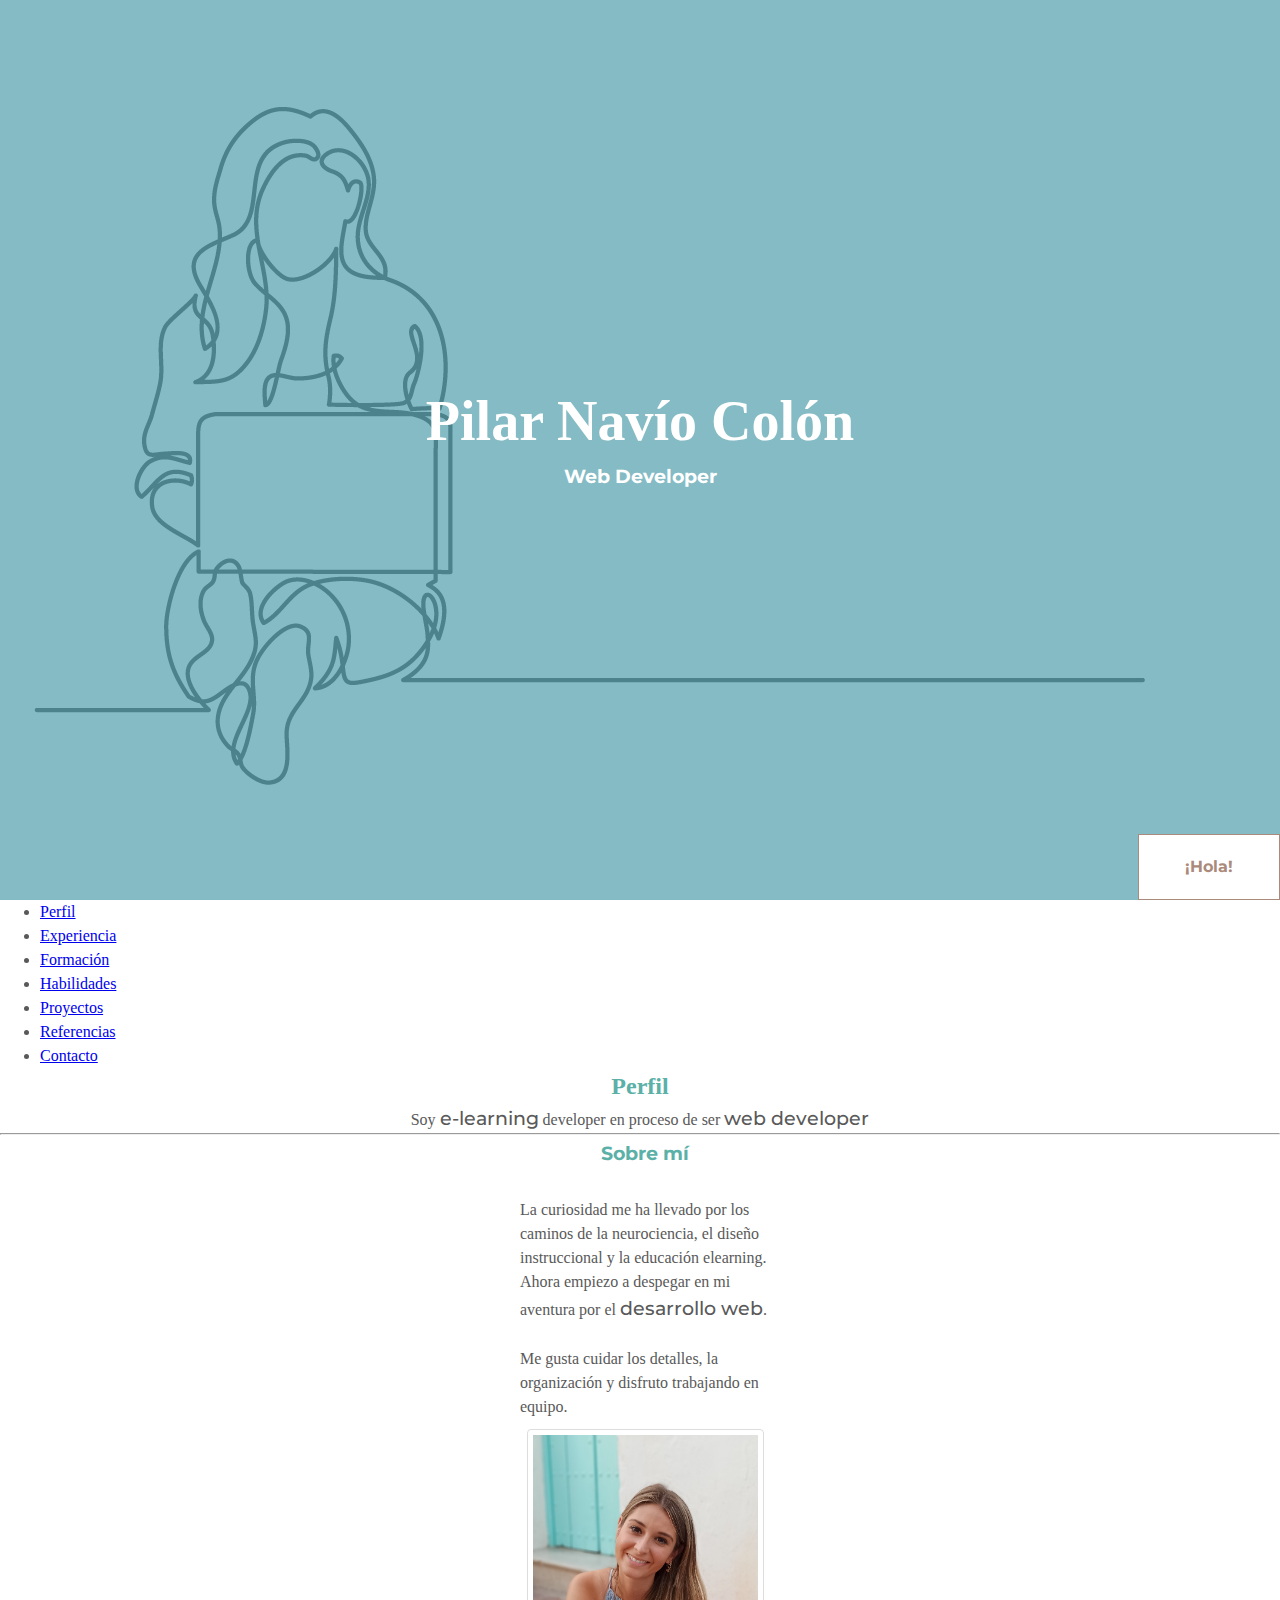
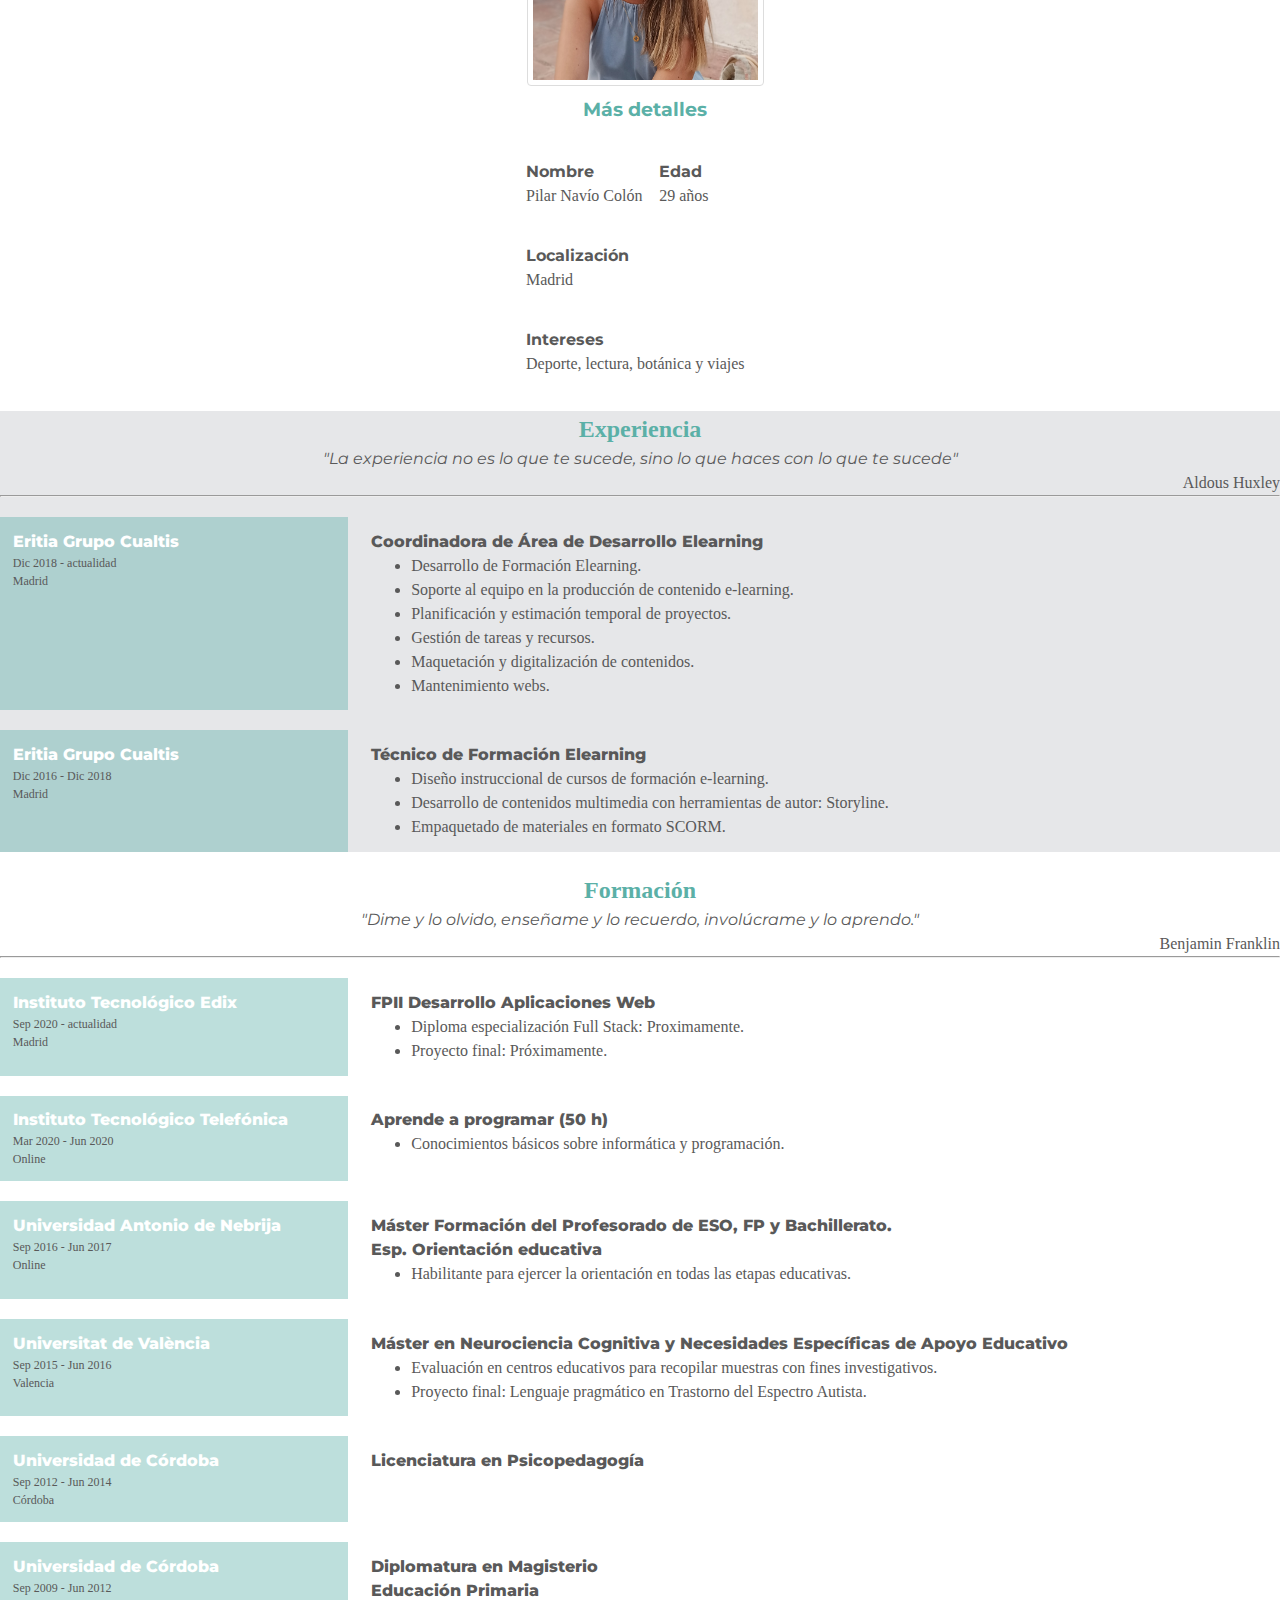
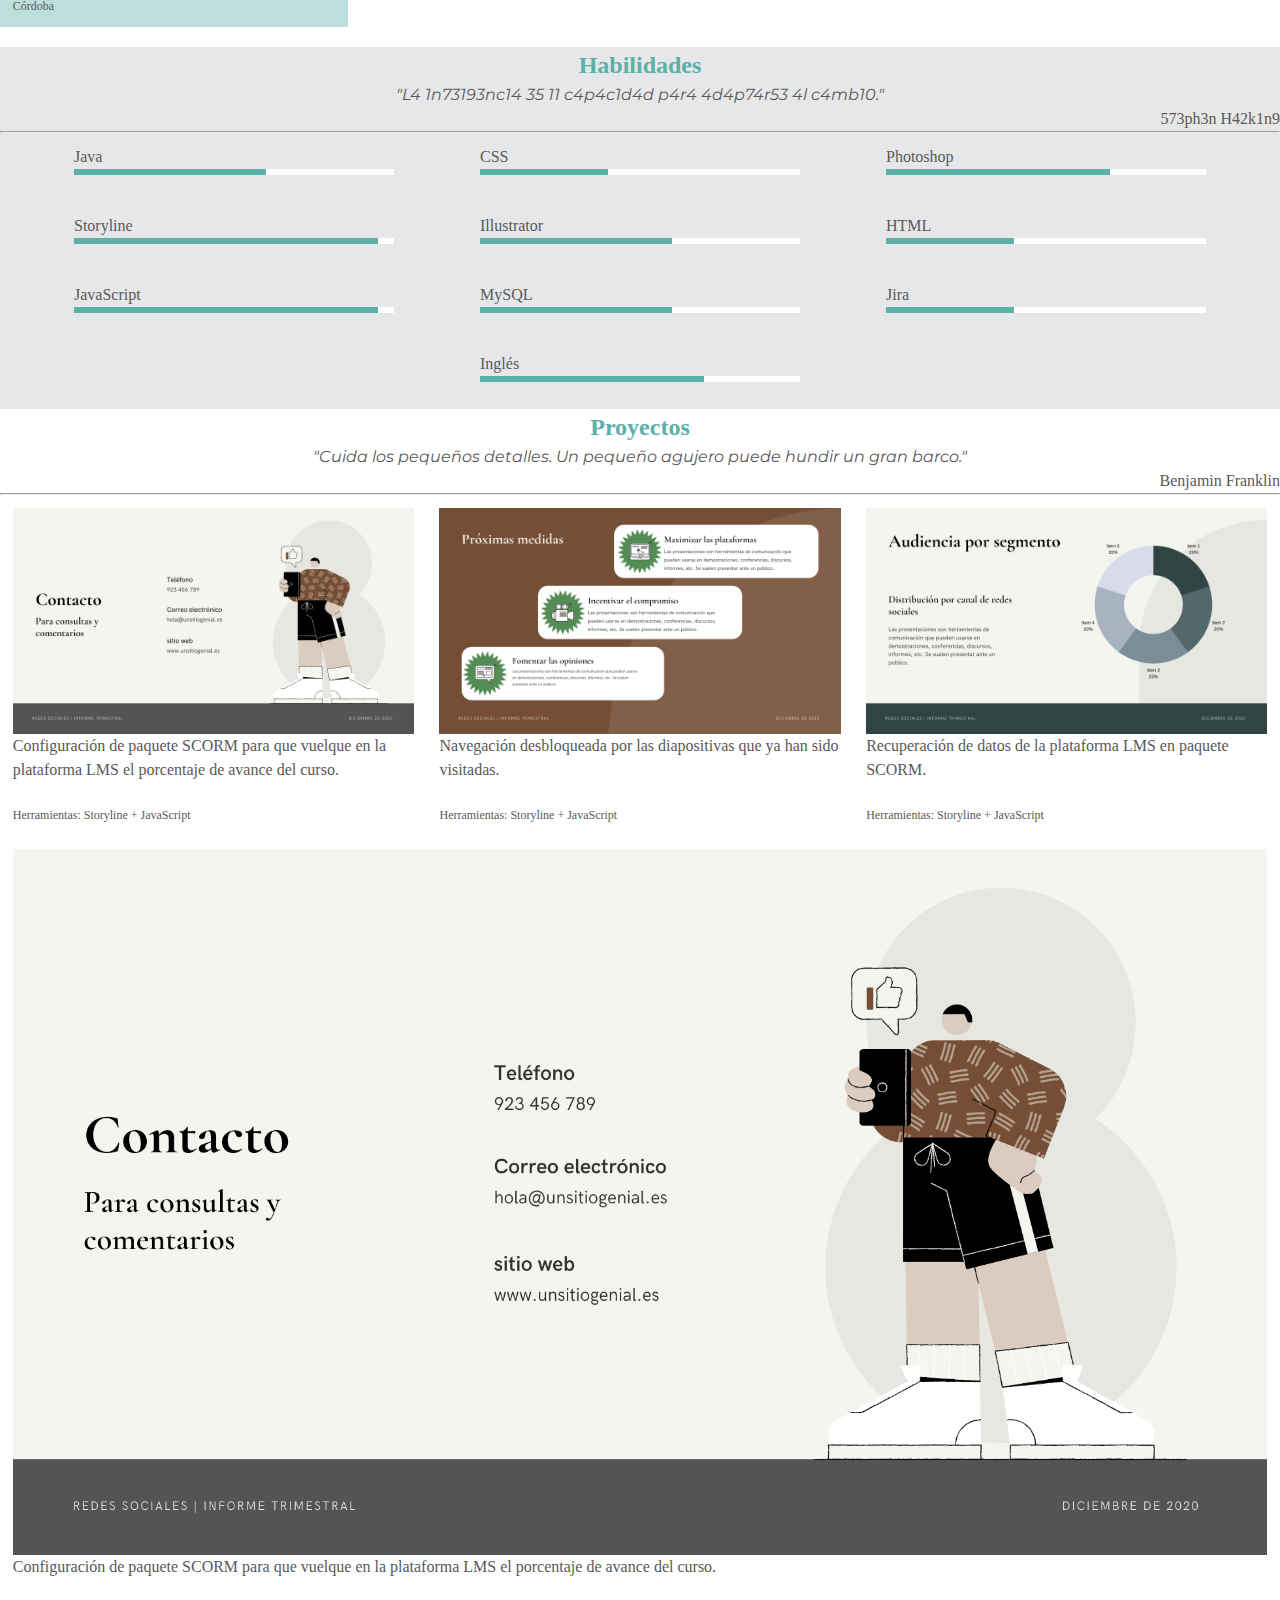
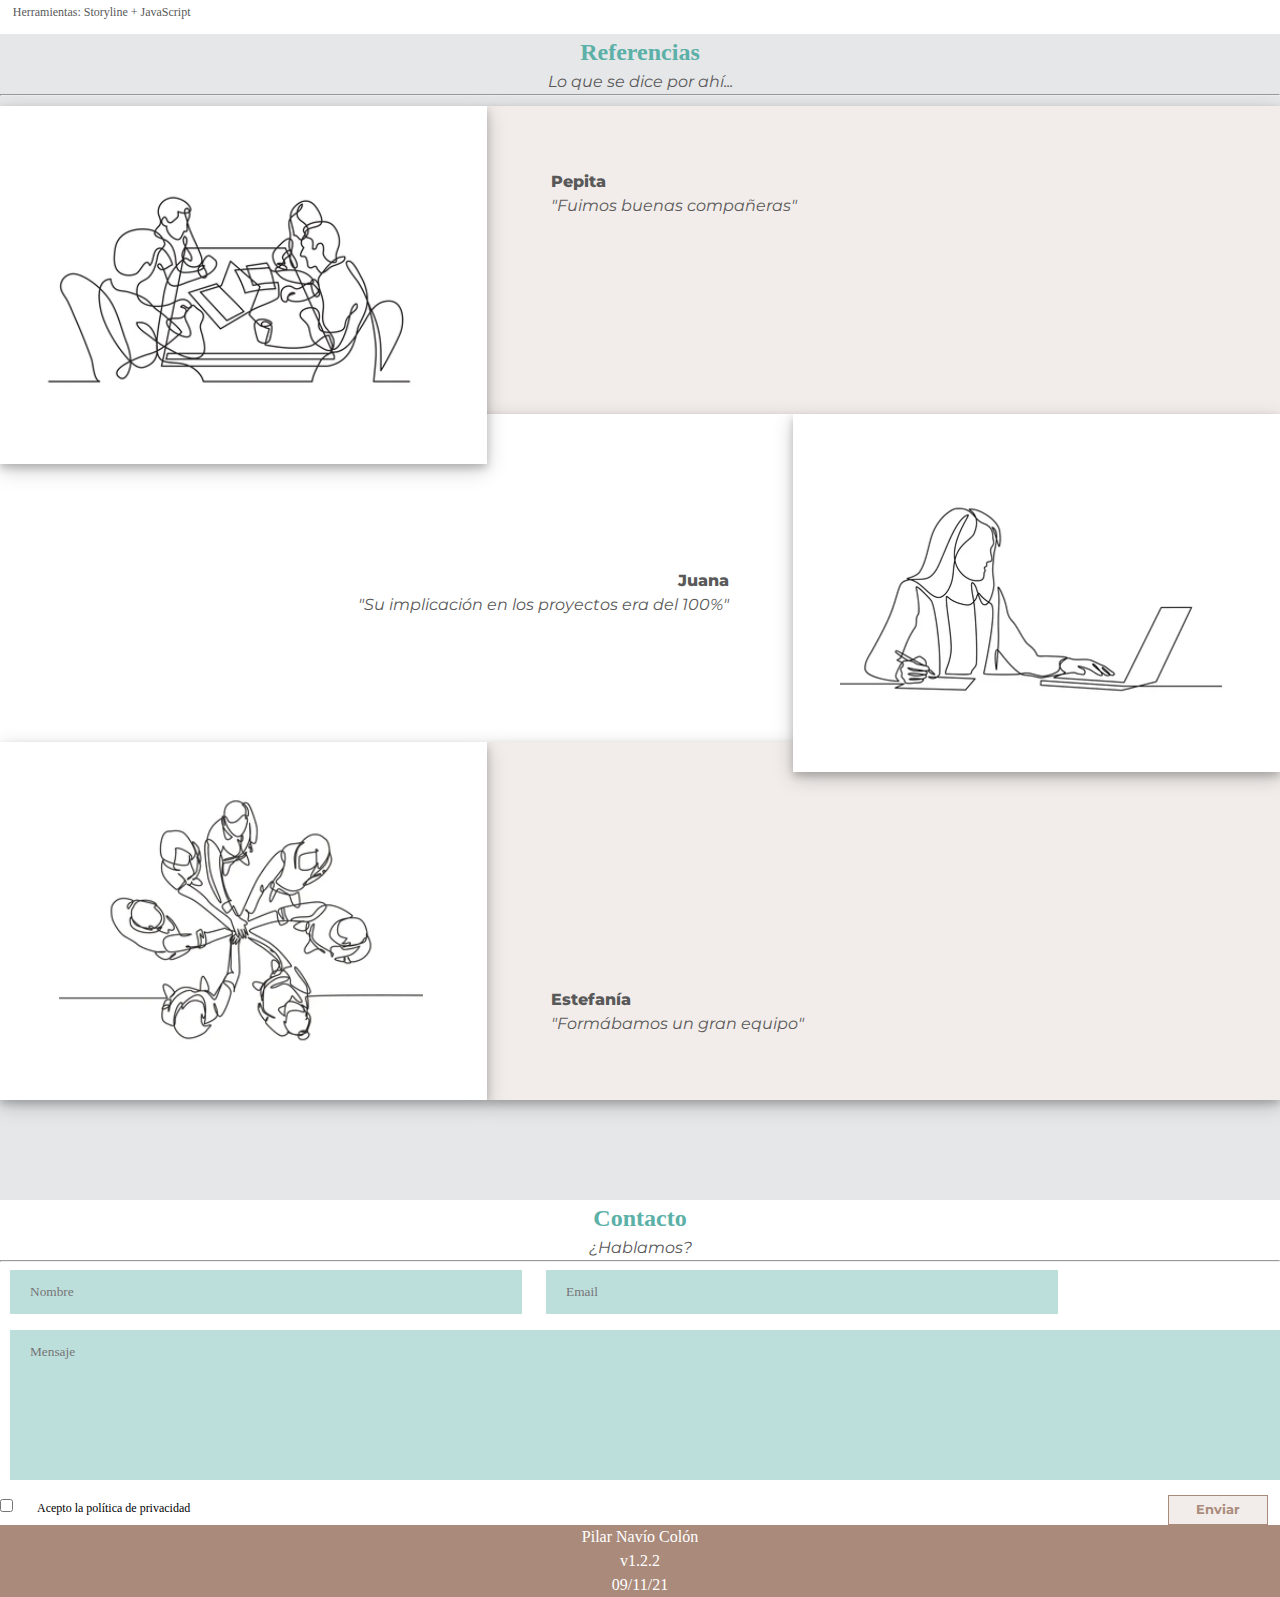
==== index.html @ fe1e3dfb "first commit" ====
<!DOCTYPE html>
<html lang=en class="index">
    <head>
        <meta charset="UTF-8">
        <title>Pilar Navío Colón</title>
        <meta name="viewport" content="width=device-width">
        <link rel="stylesheet" href="css/style-v3.css">
        <link rel="stylesheet" href="https://use.fontawesome.com/releases/v5.8.1/css/all.css"> <!--añadir libreria de iconos-->
        <link rel="icon" type="image/jpg" href="images/header_01.jpg" />
    </head>

    <body class="grid">
        <header class="item-header" id="header-bg" style="background-image: url(images/chica-it.png)";>
            <div id="header-contenedor">
                <div class="header-caja">
                    <h1>Pilar Navío Colón</h1>
                    <h3 class="blanco">Web Developer</h3>
                </div>
                <a class="boton-ini" href=#perfil>¡Hola!</a>
            </div>
        </header>
         


        <nav class="item-barra">
            <ul class="vacio">
                <li><a href=#perfil>Perfil</a></li>
                <li><a href=#experiencia>Experiencia</a></li>
                <li><a href=#formacion>Formación</a></li>
                <li><a href=#habilidades>Habilidades</a></li>
                <li><a href=#proyectos>Proyectos</a></li>
                <li><a href=#referencias>Referencias</a></li>
                <li><a href=#contacto>Contacto</a></li>
            </ul>
        </nav>
        

        <main class= " item-main">
            <section class="item-perfil bg-blanco" id="perfil">
                
                    <div>
                        <h2>Perfil</h2>
                        <p>Soy <big>e-learning</big> developer en proceso de ser <big>web developer</big></p>
                    </div>
                    <hr> <!--línea separadora-->
                    <div id="presentacion">
                        <div class="columna3" id="aboutme">
                            <h3>Sobre mí</h3>
                            <p>La curiosidad me ha llevado por los caminos de la neurociencia, el diseño instruccional y la educación elearning. Ahora empiezo a despegar en mi aventura por el <big>desarrollo web</big>.<br><br>
                            Me gusta cuidar los detalles, la organización y disfruto trabajando en equipo.</p>
                        </div>

                        <div class="columna3" >
                            <img id="mi-foto" src="images/thisisme.jpg" alt="mi foto">
                        </div>

                        <div class=" columna3">
                            <h3>Más detalles</h3>
                            <div id="detalles">
                                <div>
                                    <p>
                                    <strong>Nombre</strong><br>
                                    Pilar Navío Colón<br><br>
                                    </p>
                                </div>

                                <div>
                                    <p>
                                    <strong>Edad</strong><br>
                                    29 años<br><br>
                                    </p>
                                </div>

                                <div>
                                    <p>
                                    <strong>Localización</strong><br>
                                    Madrid<br><br>
                                    </p>
                                </div>
                            
                                <div>
                                    <p id="intereses">
                                    <strong>Intereses</strong><br>
                                    Deporte, lectura, botánica y viajes<br><br>
                                    </p>
                                </div>
                            </div>
                            
                        </div>
                    </div>
               
            </section>

            <section class=" item-experiencia bg-gris" id="experiencia">
                    <div class="fila">
                        <h2>Experiencia</h2>
                        <p class="cursiva">"La experiencia no es lo que te sucede, sino lo que haces con lo que te sucede"</p>
                        <p class="derecha">Aldous Huxley</p>
                    </div>
                    <hr> <!--línea separadora-->
                    <div class="fila30-70">
                        <div class="col30">
                            <h4>Eritia Grupo Cualtis</h4>
                            <p class="small">Dic 2018 - actualidad</p>
                            <p class="small">Madrid</p>
                        </div>
                        <div class="col70">
                            <h4>Coordinadora de Área de Desarrollo Elearning</h4>
                            <ul>
                                <li>Desarrollo de Formación Elearning.</li>
                                <li>Soporte al equipo en la producción de contenido e-learning.</li>
                                <li>Planificación y estimación temporal de proyectos.</li>
                                <li>Gestión de tareas y recursos.</li>
                                <li>Maquetación y digitalización de contenidos.</li>
                                <li>Mantenimiento webs.</li>
                            </ul>
                        </div>
                    </div>

                    <div class="fila30-70">
                        <div class="col30">
                            <h4>Eritia Grupo Cualtis</h4>
                            <p class="small">Dic 2016 - Dic 2018</p>
                            <p class="small">Madrid</p>
                        </div>
                        <div class="col70">
                            <h4>Técnico de Formación Elearning</h4>
                            <ul>
                                <li>Diseño instruccional de cursos de formación e-learning.</li>
                                <li>Desarrollo de contenidos multimedia con herramientas de autor: Storyline.</li>
                                <li>Empaquetado de materiales en formato SCORM.</li>
                            </ul>
                        </div>
                    </div>
                
                
            </section>

            <section class="item-formacion bg-blanco">
                    <div class="fila">
                        <h2>Formación</h2>
                        <p class="cursiva">"Dime y lo olvido, enseñame y lo recuerdo, involúcrame y lo aprendo."</p>
                        <p class="derecha">Benjamin Franklin</p>
                    </div>
                    <hr> <!--línea separadora-->
                    <div class="fila30-70">
                        <div class="col30">
                            <h4>Instituto Tecnológico Edix</h4>
                            <p class="small">Sep 2020 - actualidad</p>
                            <p class="small">Madrid</p>
                        </div>
                        <div class="col70">
                            <h4>FPII Desarrollo Aplicaciones Web</h4>
                            <ul>
                                <li>Diploma especialización Full Stack: Proximamente.</li>
                                <li>Proyecto final: Próximamente.</li>
                            </ul>
                        </div>
                    </div>

                    <div class="fila30-70">
                        <div class="col30">
                            <h4>Instituto Tecnológico Telefónica</h4>
                            <p class="small">Mar 2020 - Jun 2020</p>
                            <p class="small">Online</p>
                        </div>
                        <div class="col70">
                            <h4>Aprende a programar (50 h)</h4>
                            <ul>
                                <li>Conocimientos básicos sobre informática y programación.</li>
                            </ul>
                        </div>
                    </div>

                    <div class="fila30-70">
                        <div class="col30">
                            <h4>Universidad Antonio de Nebrija</h4>
                            <p class="small">Sep 2016 - Jun 2017</p>
                            <p class="small">Online</p>
                        </div>
                        <div class="col70">
                            <h4>Máster Formación del Profesorado de ESO, FP y Bachillerato. <br>
                                Esp. Orientación educativa</h4>
                            <ul>
                                <li>Habilitante para ejercer la orientación en todas las etapas educativas.
                                </li>
                            </ul>
                        </div>
                    </div>

                    <div class="fila30-70">
                        <div class="col30">
                            <h4>Universitat de València</h4>
                            <p class="small">Sep 2015 - Jun 2016</p>
                            <p class="small">Valencia</p>
                        </div>
                        <div class="col70">
                            <h4>Máster en Neurociencia Cognitiva y Necesidades Específicas de Apoyo Educativo</h4>
                            <ul>
                                <li>Evaluación en centros educativos para recopilar muestras con fines investigativos.</li>
                                <li>Proyecto final: Lenguaje pragmático en Trastorno del Espectro Autista.</li>
                            </ul>
                        </div>
                    </div>

                    <div class="fila30-70">
                        <div class="col30">
                            <h4>Universidad de Córdoba</h4>
                            <p class="small">Sep 2012 - Jun 2014</p>
                            <p class="small">Córdoba</p>
                        </div>
                        <div class="col70">
                            <h4>Licenciatura en Psicopedagogía</h4>
                        </div>
                    </div>

                    <div class="fila30-70">
                        <div class="col30">
                            <h4>Universidad de Córdoba</h4>
                            <p class="small">Sep 2009 - Jun 2012</p>
                            <p class="small">Córdoba</p>
                        </div>
                        <div class="col70">
                            <h4>Diplomatura en Magisterio <br> Educación Primaria</h4>
                        </div>
                    </div>
                

            </section>

            <section class="item-habilidades bg-gris" id="habilidades">
                    <div class="fila">
                        <h2>Habilidades</h2>
                        <p class="cursiva">"L4 1n73193nc14 35 11 c4p4c1d4d p4r4 4d4p74r53 4l c4mb10."</p>
                        <p class="derecha">573ph3n H42k1n9</p>
                    </div>
                    <hr> <!--línea separadora-->
                    <ul class="columna-habilidades"> 
                        <li>
                            <span class="texto">Storyline</span>
                            <span class="porcentaje-total">
                                <div class="porcentaje" style="width: 95%;"></div>
                            </span>
                        </li>
                        <li id="Photoshop">
                            <span class="texto">Photoshop</span>
                            <span class="porcentaje-total">
                                <div class="porcentaje" style="width: 70%;"></div>
                            </span>
                        </li>
                        <li>
                            <span class="texto">Illustrator</span>
                            <span class="porcentaje-total">
                                <div class="porcentaje" style="width: 60%;"></div>
                            </span>
                        </li>
                        <li id="CSS">
                            <span class="texto">CSS</span>
                            <span class="porcentaje-total">
                                <div class="porcentaje" style="width: 40%;"></div>
                            </span>
                        </li>
                        <li>
                            <span class="texto">HTML</span>
                            <span class="porcentaje-total">
                                <div class="porcentaje" style="width: 40%;"></div>
                            </span>
                        </li>
                    
                        <li id="JS">
                            <span class="texto">JavaScript</span>
                            <span class="porcentaje-total">
                                <div class="porcentaje" style="width: 95%;"></div>
                            </span>
                        </li>
                        <li id="MySQL">
                            <span class="texto">MySQL</span>
                            <span class="porcentaje-total">
                                <div class="porcentaje" style="width: 60%;"></div>
                            </span>
                        </li>
                        <li id="Java">
                            <span class="texto">Java</span>
                            <span class="porcentaje-total">
                                <div class="porcentaje" style="width: 60%;"></div>
                            </span>
                        </li>
                        <li>
                            <span class="texto">Jira</span>
                            <span class="porcentaje-total">
                                <div class="porcentaje" style="width: 40%;"></div>
                            </span>
                        </li>
                        <li>
                            <span class="texto">Inglés</span>
                            <span class="porcentaje-total">
                                <div class="porcentaje" style="width: 70%;"></div>
                            </span>
                        </li>
            </section>

            <section class="item-proyectos bg-blanco row" id="proyectos">
            
                    <div class="fila">
                        <h2>Proyectos</h2>
                        <p class="cursiva">"Cuida los pequeños detalles. Un pequeño agujero puede hundir un gran barco."</p>
                        <p class="derecha">Benjamin Franklin</p>
                    </div>
                    <hr> <!--línea separadora-->
                
                    
                    <div id="contenedor-proyectos">


                    <div class="project" id="proy1">
                        <div class="project-img"><img src="images/proyecto1.png" alt="Proyecto 2"></div>
                        <div class="project-info">
                            <p>Configuración de paquete SCORM para que vuelque en la plataforma LMS el porcentaje de avance del curso. </p>
                            <br>
                            <p class="small">Herramientas: Storyline + JavaScript</p>
                        </div>
                    </div>

                    <div class="project" id="proy2">
                        <div class="project-img"><img src="images/proyecto2.png" alt="Proyecto 2"></div>
                        <div class="project-info">
                            <p>Navegación desbloqueada por las diapositivas que ya han sido visitadas. </p>
                            <br>
                            <p class="small">Herramientas: Storyline + JavaScript</p>
                        </div>
                    </div>

                    <div class="project" id="proy3">
                        <div class="project-img"><img src="images/proyecto3.png" alt="Proyecto 2"></div>
                        <div class="project-info">
                            <p>Recuperación de datos de la plataforma LMS en paquete SCORM. </p>
                            <br>
                            <p class="small">Herramientas: Storyline + JavaScript</p>
                        </div>
                    </div>

                    <div class="project" id="proy4">
                        <div class="project-img"><img src="images/proyecto1.png" alt="Proyecto 2"></div>
                        <div class="project-info">
                            <p>Configuración de paquete SCORM para que vuelque en la plataforma LMS el porcentaje de avance del curso. </p>
                            <br>
                            <p class="small">Herramientas: Storyline + JavaScript</p>
                        </div>
                    </div>
                    
                    </div>


                

            </section>

            <section class="item-referencias bg-gris" id="referencias">
                <div class="contenedor">
                    <div class="fila">
                        <h2>Referencias</h2>
                        <p class="cursiva">Lo que se dice por ahí...</p>
                    </div>
                    <hr> <!--línea separadora-->
                </div>
                <section>
                    <div class="contenedor">
                        <div id="tarjetas">
                            
                            <div class="tarjeta-ref"  id="ref1">
                                <img src="images/ref2.png">
                                <div class="txt-ref">
                                    <h4>Pepita</h4>
                                    <p class="cursiva">"Fuimos buenas compañeras"</p>
                                </div>
                            </div>
                            <div class="tarjeta-ref"  id="ref2">
                                <img src="images/ref1.png">
                                <div class="txt-ref">
                                    <h4>Juana</h4>
                                    <p class="cursiva">"Su implicación en los proyectos era del 100%"</p>
                                </div>
                            </div>
                            <div class="tarjeta-ref"  id="ref3">
                                <img src="images/ref3.png">
                                <div class="txt-ref">
                                    <h4>Estefanía</h4>
                                    <p class="cursiva">"Formábamos un gran equipo"</p>
                                </div>
                            </div>
                        </div>
                        

                    </div>
 
                </section>
            </section>

            <section class="item-contacto bg-blanco" id="contacto">
                <div class="contenedor">
                    <div class="fila">
                        <h2>Contacto</h2>
                        <p class="cursiva">¿Hablamos?</p>

                    </div>
                    <hr> <!--línea separadora-->
                </div>
                <section>
                        
                        <form>
                            <input type="text" id="nombre" name="nombre" placeholder="Nombre"></input>
                            <input type="email" id="email" name="email" placeholder="Email"></input>
                            <textarea id="mensaje" name="mensaje" placeholder="Mensaje" rows="4" cols="50"></textarea>
                            <div id="flex-space-bt">
                                <div id="cont-privacidad">
                                    <input type="checkbox" id="cb-privacidad" name="cb-privacidad" value="Si"></input>
                                    <label class="small" for="pprivacidad">Acepto la política de privacidad</label><br>
                                </div>

                                <input type="submit" value="Enviar">
                            </div>
                        </form>



                </section>
            </section>

            

            
        </main>

        <footer class="item-footer">
            <p>Pilar Navío Colón</p>
            <p>v1.2.2</p>
            <p>09/11/21</p>
        </footer>

        
    </body>
---- css/style-v3.css ----
/*******************Estilos en HTML*******************/
@import url('https://fonts.googleapis.com/css2?family=Montserrat:ital,wght@0,100;0,200;0,300;0,400;0,500;0,600;0,700;0,800;0,900;1,100;1,200;1,300;1,400;1,500;1,600;1,700;1,800;1,900&display=swap');


@font-face {
    font-family: "Montserrat";
    src: url();
}

@font-face {
    font-family: "milove";
    src: url('fuentes/milove.otf');
    }

@font-face {
    font-family: "FontAwesome";
    src: url('fontawesome-webfont.woff');
}

    
*{
    line-height: 1.5;
    margin:0cm;
}

h1{
    font-family: milove;
    color:#ffffff;
    font-size:350%;
    text-align: center;
}

h2{
    font-family: Cambria;
    color:#5BB0A7;
    size: 48px;
    text-align: center;
}


h3{
    font-family: Montserrat;
    color:#5BB0A7;
    font-size:20 px;
    text-align: center;
    margin-bottom: 30px;
}

.blanco, div.col30 h4{
    color:#ffffff;
}


h4{
    font-family: Montserrat;
    font-weight: 800;
    color:#595959;
    font-size:18 px;
}

p, li, td, .texto {
    font-family: Montserrat;
    color:#595959;
}

h2 + p{
    font-family: Montserrat;
    color:#595959;
    text-align: center;
}

big{
    font-weight: 500;
}


/************************* GRID *************************/
.container{
    background-color:lightgreen;
    display: grid;
    margin:auto;
    grid-template-columns: 1fr auto 2fr;
    grid-template-rows: auto 75px;
    gap: 10px 10px;
}

.item{
    border: 1px solid black;

}

.item-header{
    grid-area: header;
}

.item-barra{
    grid-area: sidebar;
}

.item-main{
    grid-area: main;
    grid-row-start: top-medium-line;
}

.item-perfil{
    grid-area: perfil;
}

.item-experiencia{
    grid-area: experiencia;
}

.item-formacion{
    grid-area: formacion;
}

.item-habilidades{
    grid-area: habilidades;
}

.item-proyectos{
    grid-area: proyectos;
}

.item-referencias{
    grid-area: referencias;
}

.item-contacto{
    grid-area: contacto;
}

.item-footer{
    grid-area: footer;
    grid-row-end: bottom-line;
}





#mi-foto {
    border: 1px solid #ddd;
    border-radius: 4px;
    padding: 5px;
    width: 90%;
    display:block;
    margin: auto;
}



/*******************Estilo de Nav*******************/  

/*Formato de la barra de navegación */
/*nav.barra {
    border: 1px;
    background-color: #F2EDEA;
    position:sticky;
    top: 10%;
    left: 100%; /*Ubicación barra*/
    z-index: 60; 
    float:left;  
    
}*/


/*elimina el formato en las listas no ordenadas*/
.vacio {
    padding: 0;
    margin:0;
    list-style: none;
    width: 100%;
}


/*Formato de los links (botones) de la barra de navegación por defecto*/
nav.barra a, a.boton-ini {
    font-family: Montserrat;
    font-weight: bold;
    display: block;
    color: #AA8A7B;
    border: 1px solid #AA8A7B;
    text-decoration: none;
    text-align: center;
    padding: 20px 20px;
    width: 100px;
    background-color: #F2EDEA;
}


/*Cambia el formato de los botones de la barra de navegación
cuando se pasa el cursor sobre ellos*/
nav.barra a:hover {
    cursor: pointer;
    background-color: #5BB0A7;
    color: #ffffff;
}


.nav-sel {   /*En la v1.0 no tiene funcionalidad*/
    background-color: #5BB0A7;
    color: #ffffff;
}




/*******************Fondos*******************/

.bg-blanco{
    background-color: #ffffff;
}

.bg-gris{
    background-color: #E6E7E9;
}




/*En la v3 con grid suprimimos las clases de contenedor y filas
e incluimos la clase grid definiendo la cuadrícula 

.contenedor{
    width: 60%;
    min-width: 360px;
    margin: auto;
}


.fila{
    padding-top: 3%;
    padding-bottom: 3%;
}
*/



/*3 columnas 30-30-30 de presentación*/
div.columna3{

   width: 250px;
   padding: 2%;
}



/* FILA 30%-70%  de experiencia y profesion */
.fila30-70{
    display:flex;
    flex-direction: row;
    flex-wrap: wrap;
    justify-content: flex-start;
    /*    border: blue solid 1px;    BORRAR*/ 
    width:100%;
    flex-grow: 50;
    margin:20px 0;
}


 /*2 columnas 30-70*/
 div.col30{
    background-color: rgb(91,176,167, 0.4);
    width: 20%;
    min-width:140px;
    display:flex;
    padding: 1%;
    vertical-align: top;
    flex-wrap: wrap;
    justify-content: flex-start;
    align-content: flex-start;
    flex-grow:2;
    margin-right: 10px;  
    /*    border: pink solid 1px;     BORRAR */
 }

 div.col30 p{
     display:block;
     width: 100%; 
    /*   border: green solid 1px;     BORRAR */
    }


 div.col70{
    width: 70%;
    display:inline-block;
    padding: 1%;
    vertical-align: top;
 }

div.columna{
    width: 25%;
    display:inline-block;
    padding: 2%;
    margin-top: 80px;
}



/*******************Estilos de Header*******************/
#header-contenedor{
    display:flex;
    justify-content: space-around; /*conseguimos centrar el txt*/
    position: relative;
    background: rgba(91, 164, 176,0.75); /*no hace transparente el header-caja*/
    min-height: 100vh; /*ocupa toda la pantalla */
}

#header-bg{
    background-repeat: no-repeat;
}

.header-caja{
    align-self: center;
    position: absolute;
    /*top:35%;
    left: 35%;*/
}

/*Boton "Hola"*/
a.boton-ini{
    position: absolute;
    bottom:0;
    right: 0; 
    background-color: #ffffff;
    width: 100px;
   
}

a.boton-ini:hover {
    cursor: pointer;
    background-color: #AA8A7B;
    color: #ffffff;
    border: #ffffff 1px solid;
}


/*******************Estilos de Perfil*******************/
/*Grid en el contenedor de presentación*/
#presentacion{
    display: grid;
    flex-direction: row;
    flex-wrap: wrap;
    justify-content: space-around;
    align-content: center;
    align-items: center;
/*    background-color: aqua; BORRAR*/
}

/*Como se encogen y se expanden
los contenedores que son hijos directos de #contenedor*/
#presentacion div{
    flex-shrink: 2;
    flex-grow: 50;
}

/* La foto se debe encoger */
#mi-foto{
    min-width: 200px;
    flex-shrink: 2;
}

/*Debe ampliarse*/
#aboutme{
    flex-grow: 50;
}

/*Flex en contenedor de los detalles*/
#perfil #detalles{
    display: flex;
    flex-wrap:wrap;
    justify-content:space-evenly;

}

/*Atributos de los div que están dentro del contenedor de detalles:
Nombre, edad, etc*/
#perfil #detalles div{
    flex-wrap: nowrap;
    display:inline-flex;
    flex-direction: row;
    justify-content:flex-start;
    margin: 6px;
/*    border: solid 1px red;    BORRAR*/
}

#perfil #detalles p{
    min-width: 100px;
    }

/*Este contenedor va a expandirse*/
#perfil #detalles #intereses{
    flex-grow: 2;
}


/*******************Estilos de Habilidades*******************/
 /*Contenedor Habilidades */
 ul.columna-habilidades{
    display:flex; /*Primero creamos el contenedor flex*/
    /*Definimos la direccion e indicamos si permitimos
    que los elementos cambien de línea*/
    flex-flow: row wrap; 
    /*¿Cómo se distribuyen los elementos en el espacio disponible?*/
    justify-content: space-evenly;
    padding:0;
    margin:0;
    list-style:none;
    /*border: 1px solid pink; /*borrar*/
}


/*Elementos de Habilidades*/

.columna-habilidades li{
    min-width: 200px;
    width: 25%;
    display:inline-block;
    margin: 12px;
    order:5; 
    /*border:1px solid blue; /*BORRAR*/
}

/*A las habilidades más relevante les cambio el orden*/
#Java{  
    order:1;
}

#CSS{  
    order:2;
}

#Photoshop{  
    order:3;
}

/*barrita de base que representa el 100% de la habilidad*/
.porcentaje-total{
    position: relative;
    width: 100%;
    height: 6px;
    background: #ffffff;
    display: block;
    margin-bottom:15px;
}

/*barrita que representa el % adquirido de la habilidad*/
.porcentaje{
    position: absolute;
    top: 0;
    left: 0;
    background: #5BB0A7;
    height: 100%;
    margin-bottom:15px;
}

span {
    display:inline-block;
}

/*******************Estilos de Proyectos*******************/
/*Flex para el contenedor de proyectos*/
#contenedor-proyectos{
    margin-left: auto;
    display: flex;
    flex-flow: row wrap;
    justify-content: space-between;
    align-items: stretch;
    /*border: 1px solid orange; BORRAR */
}

/*El contenedor de cada proyecto: Flex*/
.project{
    width: 300px; /*Para que entren 3 proyectos en cada fila*/
    min-width: 100px; /*Cuando se alcance este ancho, tendrá que saltar a otra fila*/
    background: #ffffff;
    display: flex;
    flex-wrap: wrap;
    flex-direction: row;
    align-content: flex-start;
    flex-grow: 2;
    margin:1%; 
    /*border: 1px solid yellow; BORRAR*/
}


/*Fuente pequeña utilizando una clase*/
.small{
    font-size:12px;
}

/*Fuente cursiva una clase*/
.cursiva{
    font-style:italic;
}

/*Fuente alineada a la derecha una clase*/
.derecha{
    text-align:right;
}

.project img{
    width: 100%;
    display:block;
}



/*******************Estilos de Footer*******************/
footer{
    background-color: #AA8A7B;
    text-align: center;
}

footer p{
    color: #ffffff;
    font-family:Cambria;
    size: 12px;
}


#contacto.bg-marron{
    padding-top: 3%;
    padding-bottom: 12x;
}

/********** REFERENCIAS (Nueva seccion para practicar z-index ***********/

/*Contenedor que incluyen todas las referencias*/
#tarjetas{
    display: flex;
    flex-direction:column;
    /*border: 4px solid orchid; BORRAR*/

}

/*fila con cada referencia*/
.tarjeta-ref{
    display: flex;
    flex-flow:row no-wrap;
    margin-top: 10px;
    /*border: 2px solid blue; BORRAR*/ 
}

/*Alteramos el orden para alternar las filas de referencias
y la posicionamos para el z-index*/
.tarjeta-ref#ref2{
    flex-flow: row-reverse nowrap;
    /*border: 3px solid greenyellow; BORRAR*/
    position: relative;
    top: -60px;
    text-align: right;
}

/*Posicionamos la ultima referencia para el z-index*/
.tarjeta-ref#ref3{
    flex-flow:row;
    /*border: 3px solid darkred; BORRAR*/
    position:relative;
    top: -100px;
}

/* caract por defecto de las imagenes*/
.tarjeta-ref img{
    box-shadow: 0 4px 8px 0 rgba(0, 0, 0, 0.2), 0 6px 20px 0 rgba(0, 0, 0, 0.19);
    width: 50%;
    flex-shrink: 10;
}

/*Apariencia de las cajitas de texto*/
.txt-ref{
    box-shadow: 0 4px 8px 0 rgba(0, 0, 0, 0.2), 0 6px 20px 0 rgba(0, 0, 0, 0.19);
    width: 100%;
    padding: 5%;
    background-color: #ffffff;
    display:flex;
    flex-direction: column;

}

#ref1 .txt-ref{
    background-color:rgb(242, 237, 234);
    /*padding-top: 0; /*le quito el padding superior para que sea compatible con el solapamiento de capas*/
    justify-content: start;
}
#ref2 .txt-ref{
    background-color:#ffffff;
    padding: 5%; 
    justify-content: center;
}
#ref3 .txt-ref{
    background-color:rgb(242, 237, 234);
    justify-content: flex-end;
}



/*z-index para las img de las referencias*/
#ref1 img{
    z-index: 3;
}

#ref2 img{
    z-index: 1;
    width: 60%;    /*modificamos el tamaño de esta img*/ 
    flex-shrink: 10;
}

#ref3 img{
    z-index: 2;
}

/********** FORM CONTACTO ***********/

/*Formato y disposición de los input de nombre e email*/
input#nombre, input#email{
    font-family: Montserrat;
    color:#595959;
    width: 40%;
    min-width: 240px;
    flex-grow: 2;
    flex-shrink: 2;
    row-gap:30px;
    padding: 12px 20px;
    margin: 8px 10px;
    box-sizing: border-box;
    background-color: rgba(91, 176, 167, 0.4);
    border: none;
}

/*El formato y disposición del campo mensaje es diferente*/
#mensaje {
    font-family: Montserrat;
    color:#595959;
    width: 100%;
    height: 150px;
    align-content: flex-start;
    padding: 12px 20px;
    margin: 8px 10px;
    box-sizing: border-box;
    background-color: rgba(91, 176, 167, 0.4);
    border: none;
    resize:none;
}    

/*Flex en el contenedor del formulario*/
#form-contacto form{
    display: flex;
    flex-flow: row wrap;
    justify-content: space-between;
}


/*Contenedor de provacidad: Flex*/
#form-contacto #cont-privacidad{
    width: 48%;
    display: flex;
    flex-flow: row nowrap;
    justify-content: flex-start;
    align-items: center;
    align-content: flex-start;
    margin: 8px 10px;
    box-sizing: border-box;
    
}
/*checkbox de privacidad*/
#cb-privacidad{
    background-color: rgba(91, 176, 167, 0.4);
    border: none;
} 

/*etiqueta de privacidad*/
#cont-privacidad label{
    margin-left: 20px;
}

/*Quiero que estén alineados en los extremos*/
#flex-space-bt{
    width: 100%;
    display: flex;
    flex-flow: row nowrap;
    justify-content: space-between;
}
    
/*Boton de enviar*/
input[type=submit] {
    font-family: Montserrat;
    font-weight: bold;
    display: block;
    color: #AA8A7B;
    border: 1px solid #AA8A7B;
    text-decoration: none;
    text-align: center;
    width: 100px;
    background-color: #F2EDEA;
    margin-right: 12px;
    height: 30px;
    align-self: center;
}


/*Cuando se reduce el tamaño del navegador
oculto el menú*/
@media (max-width: 730px) {

    .barra, a.boton-ini {
      display: none;
    }

/*Cuando cambia el tamaño del navegador,
los z-index de las referencias se invierten*/
    #ref1 .txt-ref{
        z-index: 4; /*para que aparezca por encima de la img*/
    }
    #ref2 .txt-ref{
        z-index: 5; /*para que aparezca por encima de la img*/
    }
    #ref3 .txt-ref{
        z-index: 6; /*para que aparezca por encima de la img*/
    }
}
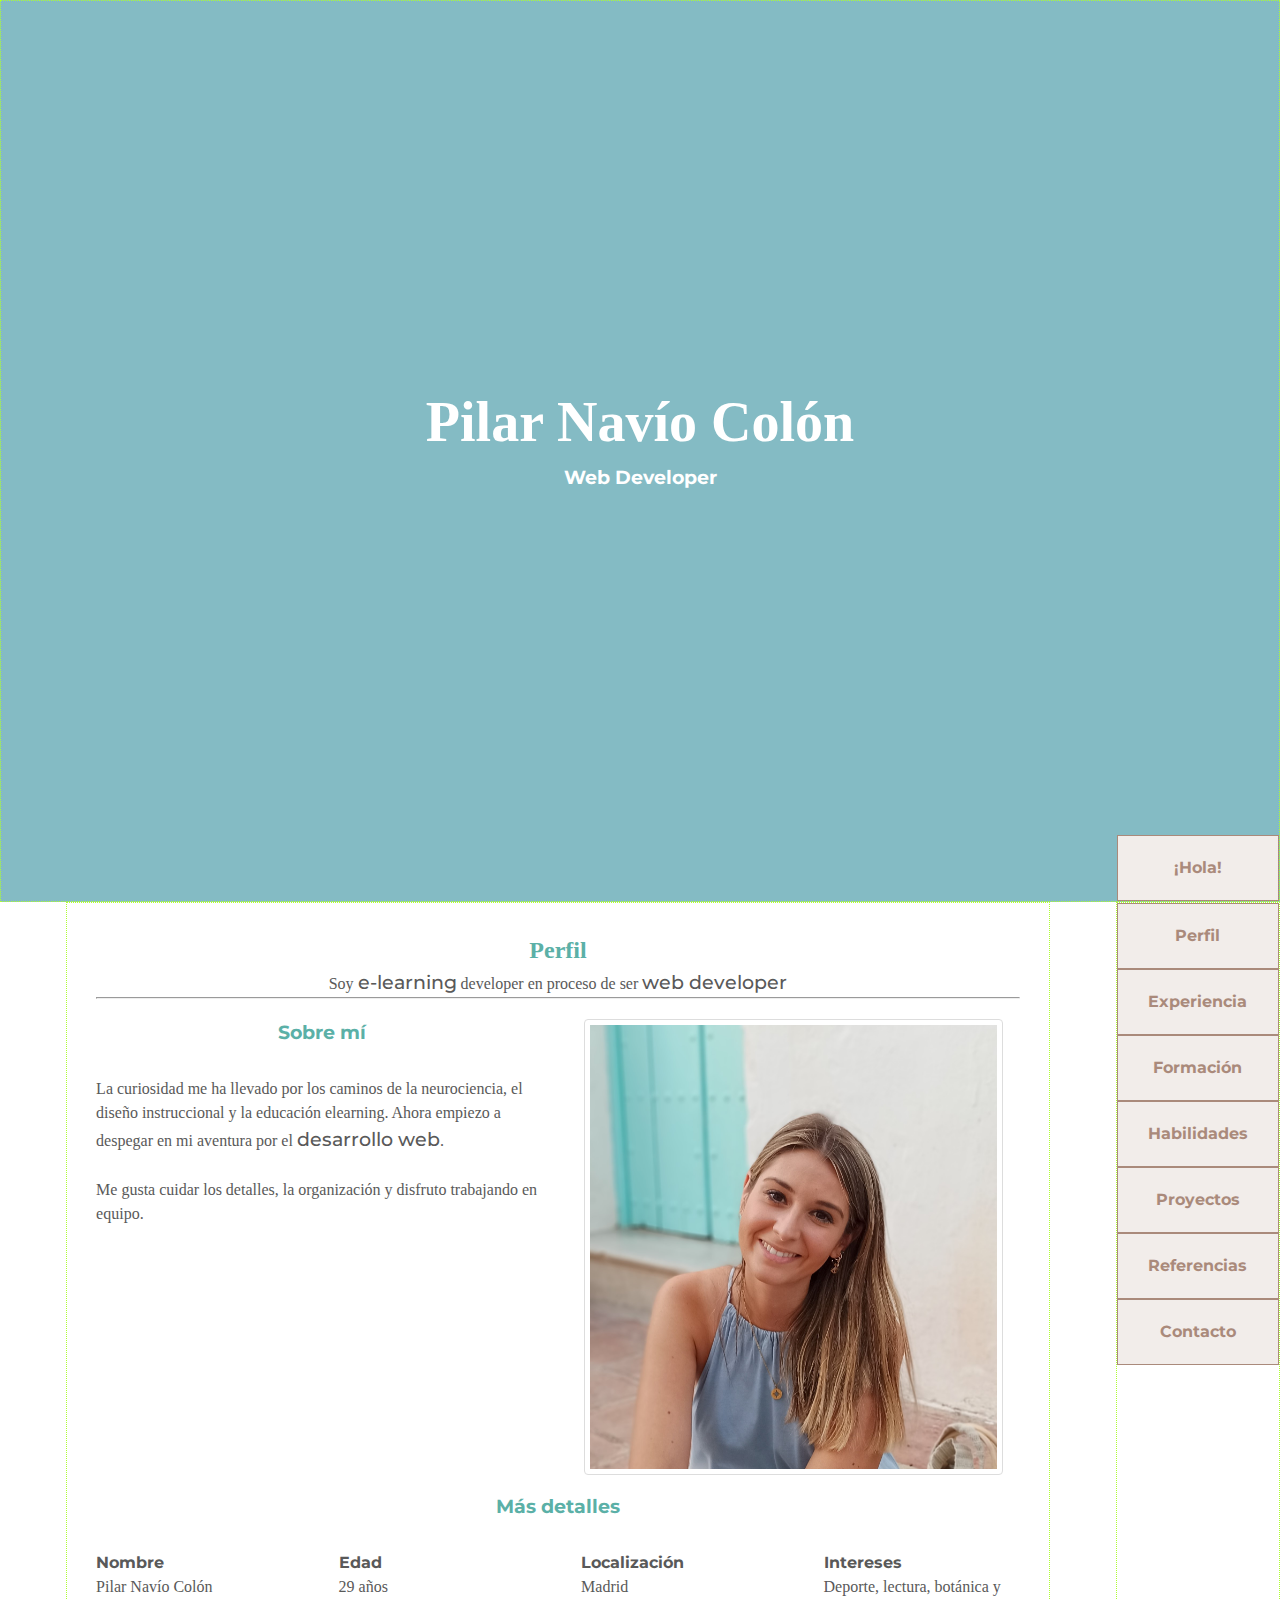
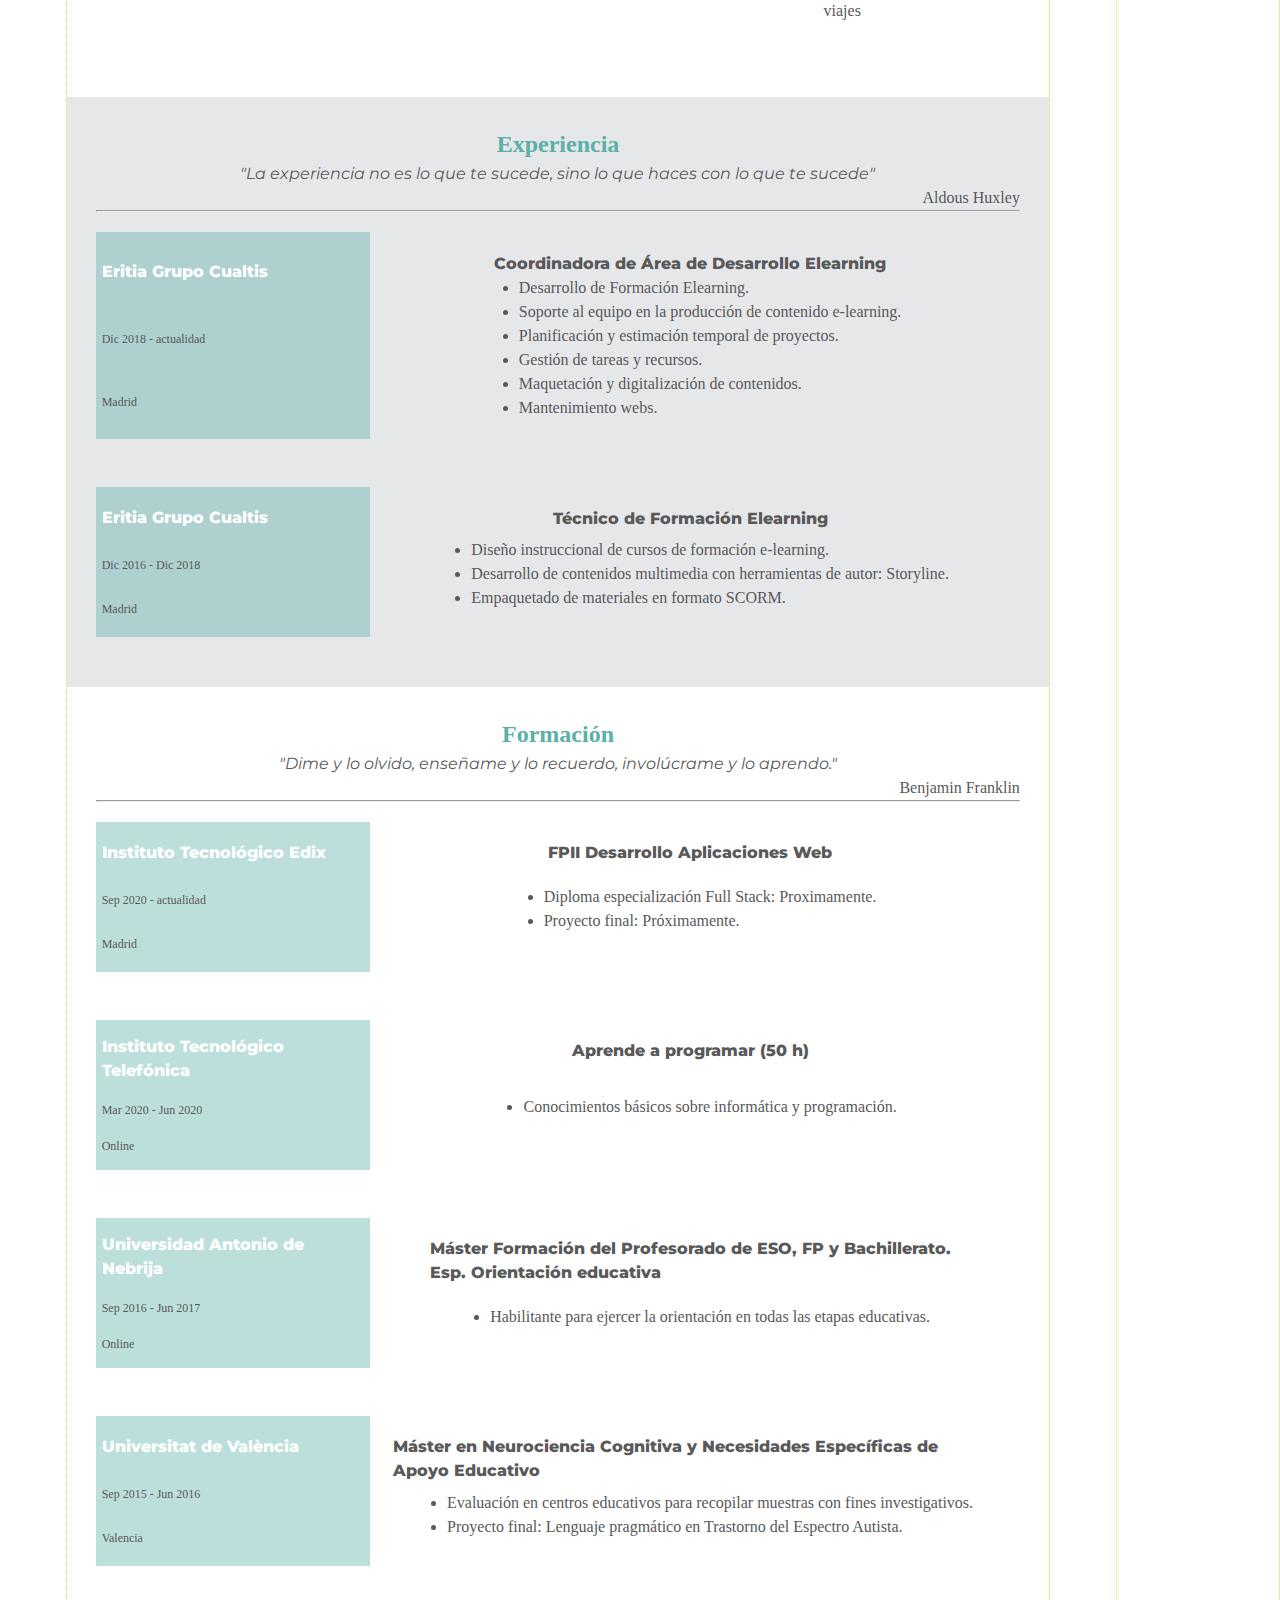
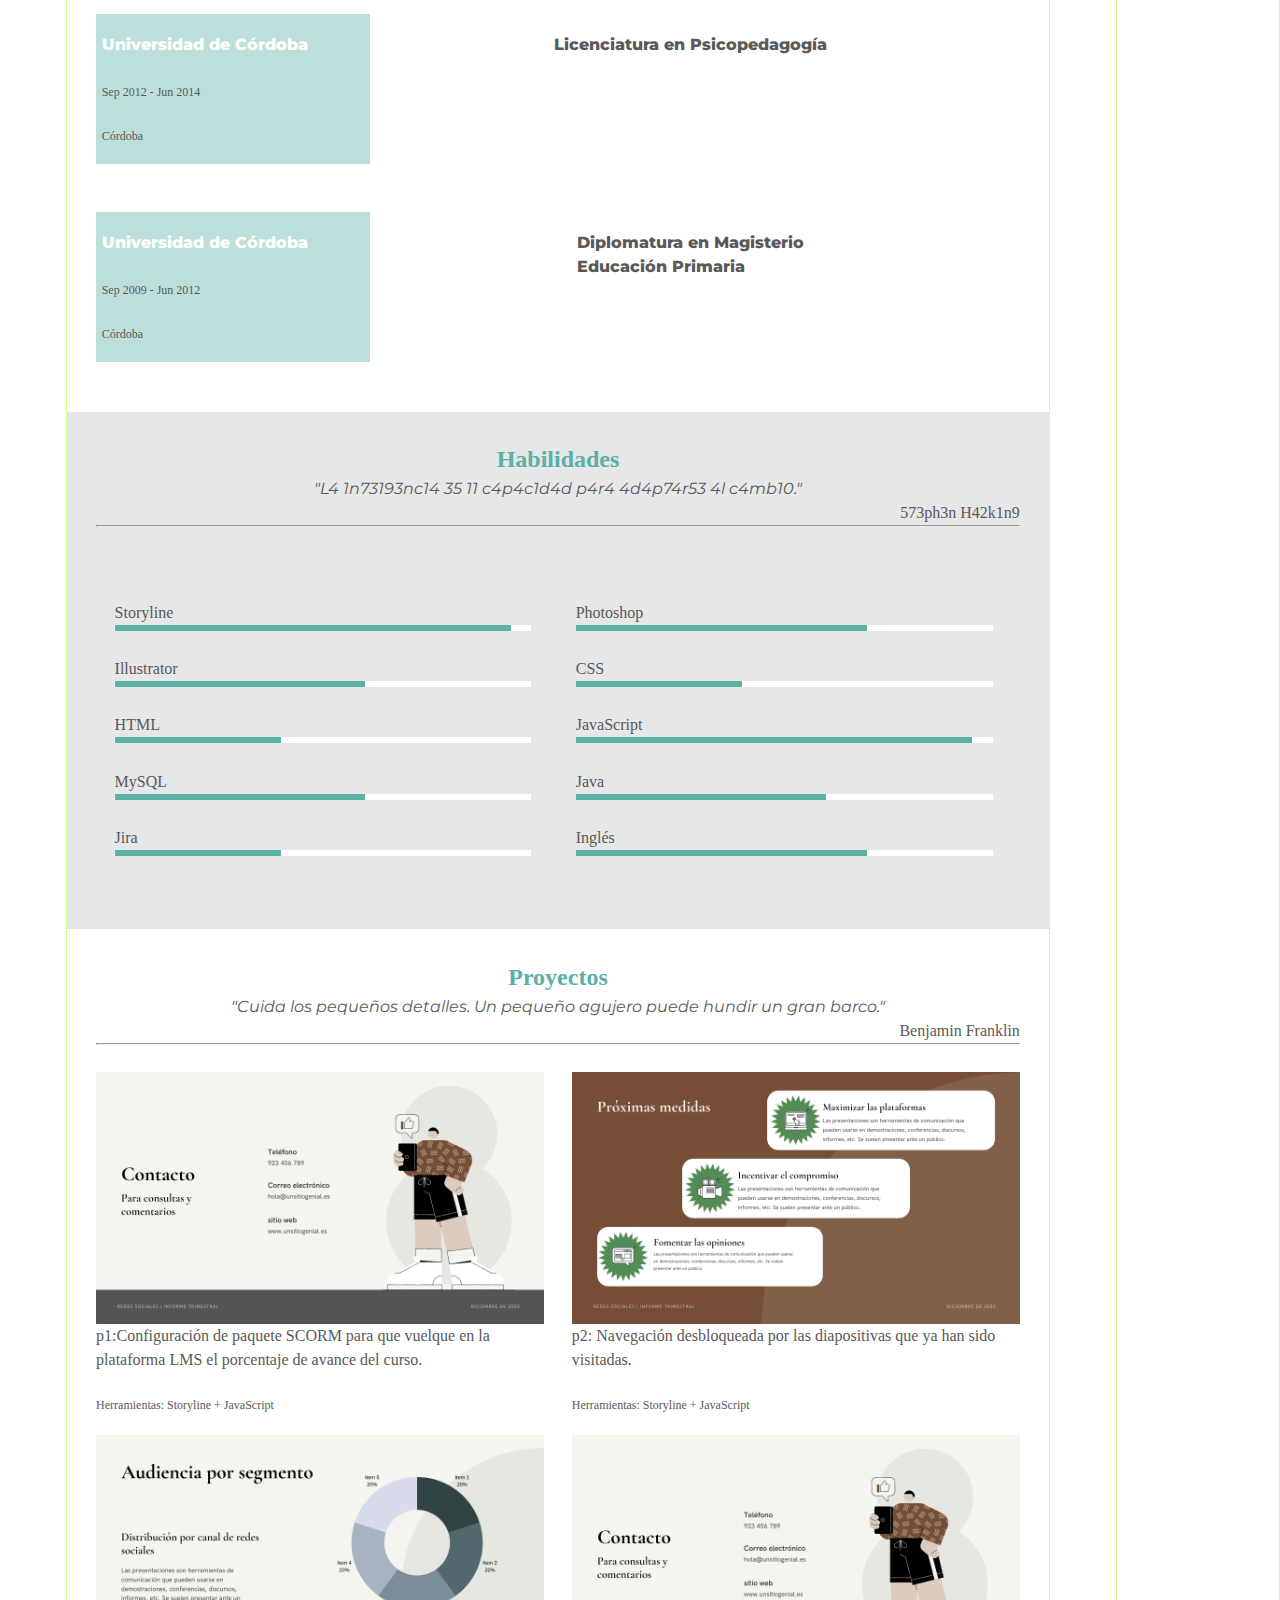
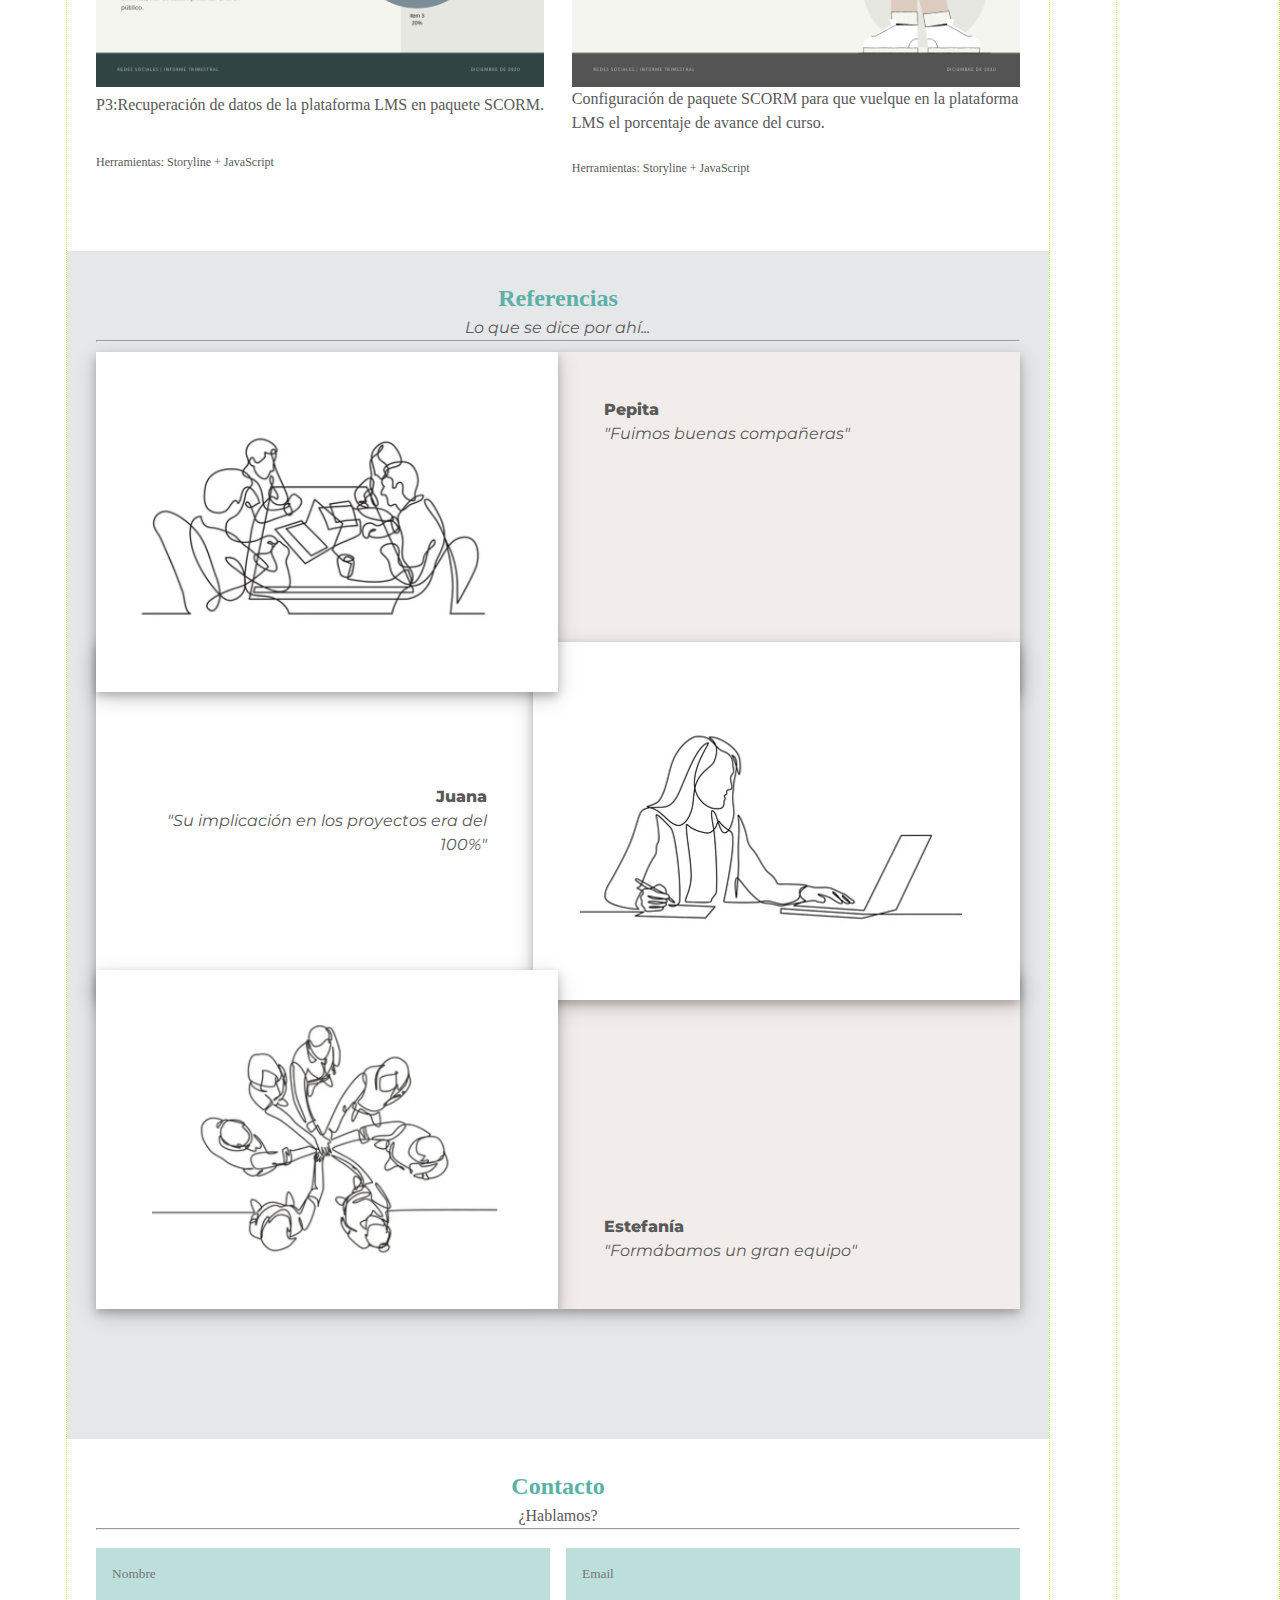
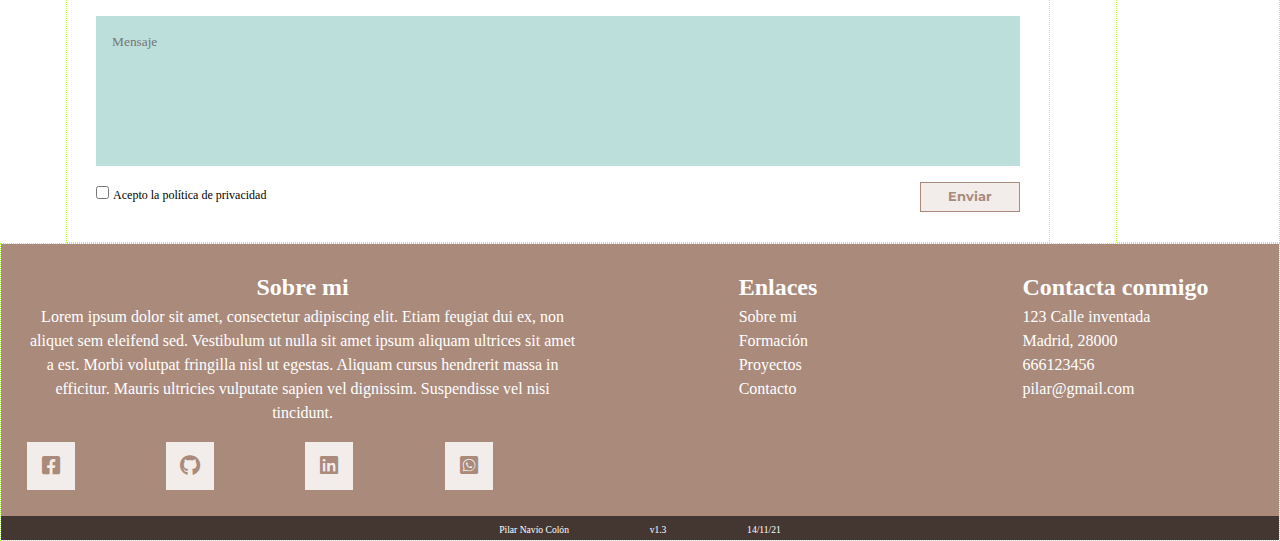
==== commit b6d95144: "Elimino los archivos css y html de la version 2" ====
--- a/index.html
+++ b/index.html
@@ -2,59 +2,54 @@
 <html lang=en class="index">
     <head>
         <meta charset="UTF-8">
-        <title>Pilar Navío Colón</title>
+        <title>Pilar Navío Colón act4</title>
         <meta name="viewport" content="width=device-width">
         <link rel="stylesheet" href="css/style-v3.css">
         <link rel="stylesheet" href="https://use.fontawesome.com/releases/v5.8.1/css/all.css"> <!--añadir libreria de iconos-->
         <link rel="icon" type="image/jpg" href="images/header_01.jpg" />
     </head>
 
-    <body class="grid">
-        <header class="item-header" id="header-bg" style="background-image: url(images/chica-it.png)";>
-            <div id="header-contenedor">
-                <div class="header-caja">
+    <body>
+        <div class="grid">
+            <header class="item-grid nested-grid" id="header">
+                <div class="contenedor-txt">
                     <h1>Pilar Navío Colón</h1>
                     <h3 class="blanco">Web Developer</h3>
                 </div>
-                <a class="boton-ini" href=#perfil>¡Hola!</a>
-            </div>
-        </header>
-         
-
-
-        <nav class="item-barra">
-            <ul class="vacio">
-                <li><a href=#perfil>Perfil</a></li>
-                <li><a href=#experiencia>Experiencia</a></li>
-                <li><a href=#formacion>Formación</a></li>
-                <li><a href=#habilidades>Habilidades</a></li>
-                <li><a href=#proyectos>Proyectos</a></li>
-                <li><a href=#referencias>Referencias</a></li>
-                <li><a href=#contacto>Contacto</a></li>
-            </ul>
-        </nav>
-        
-
-        <main class= " item-main">
-            <section class="item-perfil bg-blanco" id="perfil">
-                
+                <a class="boton" href=#perfil>¡Hola!</a>
+            </header>
+
+            <nav class="item-grid" id="barra">
+                <ul>
+                    <li><a href=#perfil>Perfil</a></li>
+                    <li><a href=#experiencia>Experiencia</a></li>
+                    <li><a href=#formacion>Formación</a></li>
+                    <li><a href=#habilidades>Habilidades</a></li>
+                    <li><a href=#proyectos>Proyectos</a></li>
+                    <li><a href=#referencias>Referencias</a></li>
+                    <li><a href=#contacto>Contacto</a></li>
+                </ul>
+            </nav>
+
+            <main  class="item-grid nested-grid" id="main">
+                <section class="item-perfil bg-blanco" id="perfil">
                     <div>
                         <h2>Perfil</h2>
                         <p>Soy <big>e-learning</big> developer en proceso de ser <big>web developer</big></p>
                     </div>
                     <hr> <!--línea separadora-->
-                    <div id="presentacion">
-                        <div class="columna3" id="aboutme">
+                    <div id="contenedor-perfil">
+                        <div class="item-perfil" id="aboutme-cont">
                             <h3>Sobre mí</h3>
-                            <p>La curiosidad me ha llevado por los caminos de la neurociencia, el diseño instruccional y la educación elearning. Ahora empiezo a despegar en mi aventura por el <big>desarrollo web</big>.<br><br>
-                            Me gusta cuidar los detalles, la organización y disfruto trabajando en equipo.</p>
-                        </div>
-
-                        <div class="columna3" >
+                            <p>La curiosidad me ha llevado por los caminos de la neurociencia, el diseño instruccional y la educación elearning. Ahora empiezo a despegar en mi aventura por el <big>desarrollo web</big>.</p><br>
+                            <p>Me gusta cuidar los detalles, la organización y disfruto trabajando en equipo.</p>
+                        </div>
+
+                        <div class="item-perfil" id="thisisme-cont" >
                             <img id="mi-foto" src="images/thisisme.jpg" alt="mi foto">
                         </div>
 
-                        <div class=" columna3">
+                        <div class="item-perfil" id="detalles-cont">
                             <h3>Más detalles</h3>
                             <div id="detalles">
                                 <div>
@@ -88,17 +83,16 @@
                             
                         </div>
                     </div>
-               
-            </section>
-
-            <section class=" item-experiencia bg-gris" id="experiencia">
-                    <div class="fila">
+                </section>
+
+                <section class="item-experiencia bg-gris" id="experiencia">
+                    <div>
                         <h2>Experiencia</h2>
                         <p class="cursiva">"La experiencia no es lo que te sucede, sino lo que haces con lo que te sucede"</p>
                         <p class="derecha">Aldous Huxley</p>
                     </div>
                     <hr> <!--línea separadora-->
-                    <div class="fila30-70">
+                    <div class="contenedor-30-70">
                         <div class="col30">
                             <h4>Eritia Grupo Cualtis</h4>
                             <p class="small">Dic 2018 - actualidad</p>
@@ -115,9 +109,7 @@
                                 <li>Mantenimiento webs.</li>
                             </ul>
                         </div>
-                    </div>
-
-                    <div class="fila30-70">
+
                         <div class="col30">
                             <h4>Eritia Grupo Cualtis</h4>
                             <p class="small">Dic 2016 - Dic 2018</p>
@@ -132,18 +124,17 @@
                             </ul>
                         </div>
                     </div>
-                
-                
-            </section>
-
-            <section class="item-formacion bg-blanco">
-                    <div class="fila">
+                </section>
+
+                <section class="item-formacion bg-blanco" id="formacion">
+                    <div>
                         <h2>Formación</h2>
                         <p class="cursiva">"Dime y lo olvido, enseñame y lo recuerdo, involúcrame y lo aprendo."</p>
                         <p class="derecha">Benjamin Franklin</p>
                     </div>
                     <hr> <!--línea separadora-->
-                    <div class="fila30-70">
+                    <div class="contenedor-30-70">
+
                         <div class="col30">
                             <h4>Instituto Tecnológico Edix</h4>
                             <p class="small">Sep 2020 - actualidad</p>
@@ -156,9 +147,7 @@
                                 <li>Proyecto final: Próximamente.</li>
                             </ul>
                         </div>
-                    </div>
-
-                    <div class="fila30-70">
+
                         <div class="col30">
                             <h4>Instituto Tecnológico Telefónica</h4>
                             <p class="small">Mar 2020 - Jun 2020</p>
@@ -170,9 +159,7 @@
                                 <li>Conocimientos básicos sobre informática y programación.</li>
                             </ul>
                         </div>
-                    </div>
-
-                    <div class="fila30-70">
+
                         <div class="col30">
                             <h4>Universidad Antonio de Nebrija</h4>
                             <p class="small">Sep 2016 - Jun 2017</p>
@@ -186,9 +173,7 @@
                                 </li>
                             </ul>
                         </div>
-                    </div>
-
-                    <div class="fila30-70">
+
                         <div class="col30">
                             <h4>Universitat de València</h4>
                             <p class="small">Sep 2015 - Jun 2016</p>
@@ -201,9 +186,7 @@
                                 <li>Proyecto final: Lenguaje pragmático en Trastorno del Espectro Autista.</li>
                             </ul>
                         </div>
-                    </div>
-
-                    <div class="fila30-70">
+
                         <div class="col30">
                             <h4>Universidad de Córdoba</h4>
                             <p class="small">Sep 2012 - Jun 2014</p>
@@ -212,9 +195,7 @@
                         <div class="col70">
                             <h4>Licenciatura en Psicopedagogía</h4>
                         </div>
-                    </div>
-
-                    <div class="fila30-70">
+
                         <div class="col30">
                             <h4>Universidad de Córdoba</h4>
                             <p class="small">Sep 2009 - Jun 2012</p>
@@ -224,146 +205,127 @@
                             <h4>Diplomatura en Magisterio <br> Educación Primaria</h4>
                         </div>
                     </div>
-                
-
-            </section>
-
-            <section class="item-habilidades bg-gris" id="habilidades">
+
+                </section>
+
+                <section class="item-habilidades bg-gris" id="habilidades">
                     <div class="fila">
                         <h2>Habilidades</h2>
                         <p class="cursiva">"L4 1n73193nc14 35 11 c4p4c1d4d p4r4 4d4p74r53 4l c4mb10."</p>
                         <p class="derecha">573ph3n H42k1n9</p>
                     </div>
                     <hr> <!--línea separadora-->
-                    <ul class="columna-habilidades"> 
-                        <li>
+                    <ul class= "nested-grid">
+                        <li id="h-storyline">
                             <span class="texto">Storyline</span>
                             <span class="porcentaje-total">
                                 <div class="porcentaje" style="width: 95%;"></div>
                             </span>
                         </li>
-                        <li id="Photoshop">
+                        <li id="h-Photoshop">
                             <span class="texto">Photoshop</span>
                             <span class="porcentaje-total">
                                 <div class="porcentaje" style="width: 70%;"></div>
                             </span>
                         </li>
-                        <li>
+                        <li id="h-illustrator>
                             <span class="texto">Illustrator</span>
                             <span class="porcentaje-total">
                                 <div class="porcentaje" style="width: 60%;"></div>
                             </span>
                         </li>
-                        <li id="CSS">
+                        <li id="h-CSS">
                             <span class="texto">CSS</span>
                             <span class="porcentaje-total">
                                 <div class="porcentaje" style="width: 40%;"></div>
                             </span>
                         </li>
-                        <li>
+                        <li id="h-html>
                             <span class="texto">HTML</span>
                             <span class="porcentaje-total">
                                 <div class="porcentaje" style="width: 40%;"></div>
                             </span>
                         </li>
                     
-                        <li id="JS">
+                        <li id="h-JS">
                             <span class="texto">JavaScript</span>
                             <span class="porcentaje-total">
                                 <div class="porcentaje" style="width: 95%;"></div>
                             </span>
                         </li>
-                        <li id="MySQL">
+                        <li id="h-MySQL">
                             <span class="texto">MySQL</span>
                             <span class="porcentaje-total">
                                 <div class="porcentaje" style="width: 60%;"></div>
                             </span>
                         </li>
-                        <li id="Java">
+                        <li id="h-Java">
                             <span class="texto">Java</span>
                             <span class="porcentaje-total">
                                 <div class="porcentaje" style="width: 60%;"></div>
                             </span>
                         </li>
-                        <li>
+                        <li id="h-jira>
                             <span class="texto">Jira</span>
                             <span class="porcentaje-total">
                                 <div class="porcentaje" style="width: 40%;"></div>
                             </span>
                         </li>
-                        <li>
+                        <li id="h-ingles>
                             <span class="texto">Inglés</span>
                             <span class="porcentaje-total">
                                 <div class="porcentaje" style="width: 70%;"></div>
                             </span>
                         </li>
-            </section>
-
-            <section class="item-proyectos bg-blanco row" id="proyectos">
-            
+                    </ul>
+
+                </section>
+
+                <section class="item-proyectos bg-blanco" id="proyectos">
                     <div class="fila">
                         <h2>Proyectos</h2>
                         <p class="cursiva">"Cuida los pequeños detalles. Un pequeño agujero puede hundir un gran barco."</p>
                         <p class="derecha">Benjamin Franklin</p>
                     </div>
                     <hr> <!--línea separadora-->
-                
-                    
-                    <div id="contenedor-proyectos">
-
-
-                    <div class="project" id="proy1">
-                        <div class="project-img"><img src="images/proyecto1.png" alt="Proyecto 2"></div>
-                        <div class="project-info">
+                    <div class="nested-grid"> <!--contenedor principal de proyectos-->
+                        <div class="project contenedor" id="proy1">
+                            <img src="images/proyecto1.png" alt="Proyecto 1">
+                            <p>p1:Configuración de paquete SCORM para que vuelque en la plataforma LMS el porcentaje de avance del curso. </p>
+                            <br>
+                            <p class="small">Herramientas: Storyline + JavaScript</p>
+                        </div>
+    
+                        <div class="project contenedor" id="proy2">
+                            <img src="images/proyecto2.png" alt="Proyecto 2">
+                            <p>p2: Navegación desbloqueada por las diapositivas que ya han sido visitadas. </p>
+                            <br>
+                            <p class="small">Herramientas: Storyline + JavaScript</p>
+                        </div>
+    
+                        <div class="project contenedor" id="proy3">
+                            <img src="images/proyecto3.png" alt="Proyecto 3">
+                            <p>P3:Recuperación de datos de la plataforma LMS en paquete SCORM. </p>
+                            <br>
+                            <p class="small">Herramientas: Storyline + JavaScript</p>
+                        </div>
+    
+                        <div class="project contenedor" id="proy4">
+                            <img src="images/proyecto1.png" alt="Proyecto 4">
                             <p>Configuración de paquete SCORM para que vuelque en la plataforma LMS el porcentaje de avance del curso. </p>
                             <br>
                             <p class="small">Herramientas: Storyline + JavaScript</p>
                         </div>
                     </div>
-
-                    <div class="project" id="proy2">
-                        <div class="project-img"><img src="images/proyecto2.png" alt="Proyecto 2"></div>
-                        <div class="project-info">
-                            <p>Navegación desbloqueada por las diapositivas que ya han sido visitadas. </p>
-                            <br>
-                            <p class="small">Herramientas: Storyline + JavaScript</p>
-                        </div>
-                    </div>
-
-                    <div class="project" id="proy3">
-                        <div class="project-img"><img src="images/proyecto3.png" alt="Proyecto 2"></div>
-                        <div class="project-info">
-                            <p>Recuperación de datos de la plataforma LMS en paquete SCORM. </p>
-                            <br>
-                            <p class="small">Herramientas: Storyline + JavaScript</p>
-                        </div>
-                    </div>
-
-                    <div class="project" id="proy4">
-                        <div class="project-img"><img src="images/proyecto1.png" alt="Proyecto 2"></div>
-                        <div class="project-info">
-                            <p>Configuración de paquete SCORM para que vuelque en la plataforma LMS el porcentaje de avance del curso. </p>
-                            <br>
-                            <p class="small">Herramientas: Storyline + JavaScript</p>
-                        </div>
-                    </div>
-                    
-                    </div>
-
-
-                
-
-            </section>
-
-            <section class="item-referencias bg-gris" id="referencias">
-                <div class="contenedor">
+                </section>
+
+                <section class="item-referencias bg-gris" id="referencias">
                     <div class="fila">
                         <h2>Referencias</h2>
                         <p class="cursiva">Lo que se dice por ahí...</p>
                     </div>
                     <hr> <!--línea separadora-->
-                </div>
-                <section>
+
                     <div class="contenedor">
                         <div id="tarjetas">
                             
@@ -390,52 +352,84 @@
                             </div>
                         </div>
                         
-
-                    </div>
- 
-                </section>
-            </section>
-
-            <section class="item-contacto bg-blanco" id="contacto">
-                <div class="contenedor">
-                    <div class="fila">
+                    </div>
+                    
+                        
+
+                </section>
+
+                <section class="item-contacto bg-blanco" id="contacto">
+                    <div>
                         <h2>Contacto</h2>
-                        <p class="cursiva">¿Hablamos?</p>
-
-                    </div>
-                    <hr> <!--línea separadora-->
+                        <p>¿Hablamos?</p>
+                    </div>
+                    <hr> <!--línea separadora-->
+                    <form class= "nested-grid">
+                        <input type="text" id="nombre" name="nombre" placeholder="Nombre"></input>
+                        <input type="email" id="email" name="email" placeholder="Email"></input>
+                        <textarea id="mensaje" name="mensaje" placeholder="Mensaje" rows="4" cols="50"></textarea>
+                        <div id="cont-privacidad">
+                            <input type="checkbox" id="privacidad" name="privacidad" value="Si"></input>
+                            <label class="small" for="privacidad">Acepto la política de privacidad</label><br>
+                        </div>
+                        <input id="submit" type="submit" value="Enviar">
+                        
+                    </form>
+                </section>
+            </main>
+
+            <footer  class="item-grid">
+                <div class="container">
+                    <div class="aboutme">
+                        <h2>Sobre mi</h2>
+                        <p>
+                            Lorem ipsum dolor sit amet, consectetur adipiscing elit.
+                            Etiam feugiat dui ex, non aliquet sem eleifend sed.
+                            Vestibulum ut nulla sit amet ipsum aliquam ultrices sit amet a est. Morbi volutpat fringilla nisl ut egestas.
+                            Aliquam cursus hendrerit massa in efficitur. Mauris ultricies vulputate sapien vel dignissim. Suspendisse vel nisi tincidunt.
+                        </p>
+                        <ul class="iconos">
+                            <li><a href="#"><i class="fab fa-facebook-square"></i></a></li>
+                            <li><a href="#"><i class="fab fa-github"></i></a></li>
+                            <li><a href="#"><i class="fab fa-linkedin"></i></a></li>
+                            <li><a href="#"><i class="fab fa-whatsapp-square"></i></a></li>
+                        </ul>
+                    </div>
+
+                    <div class="enlacesrapidos">
+                        <h2>Enlaces</h2>
+                        <ul>
+                            <li><a href="#">Sobre mi</a></li>
+                            <li><a href="#">Formación</a></li>
+                            <li><a href="#">Proyectos</a></li>
+                            <li><a href="#">Contacto</a></li>
+                        </ul>
+                    </div>
+
+                    <div class="contacto">
+                        <h2>Contacta conmigo</h2>
+                        <ul class="info">
+                            <li>
+                                <p>123 Calle inventada <br>
+                                Madrid, 28000</p>
+                            </li>
+
+                            <li>
+                                <p><a href="tel:666123456">666123456</a></p>
+                            </li>
+
+                            <li>
+                                <p><a href="mailto:pilar@gmail.com">pilar@gmail.com</a></p>
+                            </li>
+                        </ul>
+                    </div>
                 </div>
-                <section>
-                        
-                        <form>
-                            <input type="text" id="nombre" name="nombre" placeholder="Nombre"></input>
-                            <input type="email" id="email" name="email" placeholder="Email"></input>
-                            <textarea id="mensaje" name="mensaje" placeholder="Mensaje" rows="4" cols="50"></textarea>
-                            <div id="flex-space-bt">
-                                <div id="cont-privacidad">
-                                    <input type="checkbox" id="cb-privacidad" name="cb-privacidad" value="Si"></input>
-                                    <label class="small" for="pprivacidad">Acepto la política de privacidad</label><br>
-                                </div>
-
-                                <input type="submit" value="Enviar">
-                            </div>
-                        </form>
-
-
-
-                </section>
-            </section>
-
-            
-
-            
-        </main>
-
-        <footer class="item-footer">
-            <p>Pilar Navío Colón</p>
-            <p>v1.2.2</p>
-            <p>09/11/21</p>
-        </footer>
-
-        
-    </body>+
+                <div class="versionado">
+                    <span>Pilar Navío Colón</span>
+                    <span>v1.3</span>
+                    <span>14/11/21</span>
+                </div>
+            </footer>
+        </div>
+    </body>
--- a/css/style-v3.css
+++ b/css/style-v3.css
@@ -73,73 +73,203 @@
 big{
     font-weight: 500;
 }
+/*Fuente pequeña utilizando una clase*/
+.small{
+    font-size:12px;
+}
+
+/*Fuente cursiva una clase*/
+.cursiva{
+    font-style:italic;
+}
+
+/*Fuente alineada a la derecha una clase*/
+.derecha{
+    text-align:right;
+}
+
+/*******Fondos************/
+
+.bg-blanco{
+    background-color: #ffffff;
+    padding: 3%;
+}
+
+.bg-gris{
+    background-color: #E6E7E9;
+    padding: 3%;
+}
+
+/****** Estética de los botones *****/
+.boton, nav li a{
+    border: 1px solid #AA8A7B;
+    background-color: #F2EDEA;
+    text-decoration: none;
+    width: 120px;
+    font-family: Montserrat;
+    font-weight: bold;
+    color: #AA8A7B;
+    text-align: center;
+    padding: 20px 20px;
+    margin:0;
+    display: block;
+}
+
+nav ul{
+    list-style: none;
+    text-decoration: none;
+    padding: 0;
+    margin:0;
+    width: 100%;
+}
+
+/*Cambia el formato de los botones de la barra de navegación
+cuando se pasa el cursor sobre ellos*/
+a:hover {
+    cursor: pointer;
+    background-color: #5BB0A7;
+    color: #ffffff;
+}
+
 
 
 /************************* GRID *************************/
-.container{
-    background-color:lightgreen;
+/*1º: creamos el contenedor grid de toda la pag*/
+.grid{
+    display:grid;
+    grid-template-columns: 1fr 1fr 1fr 1fr;
+    grid-auto-rows: auto;
+    gap:0;
+    justify-items: stretch;
+    align-items:stretch;
+}
+/*2º: aplicamosla clase item-grid a los principales elementos
+para crear la estructura: header, barra, main y footer*/
+.grid .item-grid{
+    border:1px dotted greenyellow;  /*BORRAR*/
+}
+
+/*3º: indicamos las áreas de cada elementos principal*/
+.item-grid#header{
+    grid-column: 1/5;
+    min-height: 100vh; /*ocupa toda la pantalla */
+}
+.item-grid#main{
+    grid-column: 2/4;
+    grid-row-start: 2;
+}
+.item-grid#barra{
+    grid-column: 4/5;
+}
+footer.item-grid{
+    grid-column: 1/5;
+}
+
+/*4º:Trabajamos grid en cada elemento principal*/
+
+/*ELEMENTO HEADER*/
+
+/*Creamos cuadrícula en el header*/
+header.nested-grid{
+    display:grid;
+    grid-template-columns: 1fr 1fr 1fr 1fr;
+    grid-template-rows: 1fr 1fr 1fr;
+    justify-items: center;
+    align-items: center;
+    background:rgba(91, 164, 176,0.75);
+    background-position: center;
+    background-repeat: no-repeat;
+    background-size: cover;
+}
+
+/*contenedor con el nombre y título*/
+header .contenedor-txt{
+    grid-column: 2/4;
+    grid-row: 2/3;
+}
+
+/*posicionamos el boton hola*/
+header .boton{
+    grid-column: 4/5;
+    grid-row: 3/4;
+    justify-self: center;
+    align-self: end;
+}
+
+
+/*ELEMENTO NAV*/
+
+/*posicionamos la barra*/
+nav{
+    display:inline-grid;
+    justify-content: center;
+}
+
+
+
+/*ELEMENTO MAIN*/
+    
+/*creamos una cuadricula para todo el main con 6 col*/
+main.nested-grid{
+    display:grid;
+    grid-template-columns: repeat(6, 1fr);
+    grid-template-areas:
+        "perfil perfil perfil perfil perfil perfil"
+        "experiencia experiencia experiencia experiencia experiencia experiencia"
+        "formacion formacion formacion formacion formacion formacion"
+        "habilidades habilidades habilidades habilidades habilidades habilidades"
+        "proyectos proyectos proyectos proyectos proyectos proyectos"
+        "referencias referencias referencias referencias referencias referencias"
+        "contacto contacto contacto contacto contacto contacto"
+}
+
+/*Indicamos el nombre de cada grid area*/
+section#perfil{
+    grid-area: perfil;
+}
+section#experiencia{
+    grid-area: experiencia;
+}
+section#formacion{
+    grid-area: formacion;
+}
+section#habilidades{
+    grid-area: habilidades;
+}
+section#proyectos{
+    grid-area: proyectos;
+}
+section#referencias{
+    grid-area: referencias;
+}
+section#contacto{
+    grid-area: contacto;
+}
+
+/********** PERFIL ********/
+/*creamos una cuadricula para todo el perfil con 6 col*/
+#contenedor-perfil{
     display: grid;
-    margin:auto;
-    grid-template-columns: 1fr auto 2fr;
-    grid-template-rows: auto 75px;
-    gap: 10px 10px;
-}
-
-.item{
-    border: 1px solid black;
-
-}
-
-.item-header{
-    grid-area: header;
-}
-
-.item-barra{
-    grid-area: sidebar;
-}
-
-.item-main{
-    grid-area: main;
-    grid-row-start: top-medium-line;
-}
-
-.item-perfil{
-    grid-area: perfil;
-}
-
-.item-experiencia{
-    grid-area: experiencia;
-}
-
-.item-formacion{
-    grid-area: formacion;
-}
-
-.item-habilidades{
-    grid-area: habilidades;
-}
-
-.item-proyectos{
-    grid-area: proyectos;
-}
-
-.item-referencias{
-    grid-area: referencias;
-}
-
-.item-contacto{
-    grid-area: contacto;
-}
-
-.item-footer{
-    grid-area: footer;
-    grid-row-end: bottom-line;
-}
-
-
-
-
-
+    grid-template-columns: repeat(6, 1fr);
+    column-gap: 2%;
+    margin:20px 0;
+    align-items:start;
+}
+/*indicamos el area de cada item*/
+#aboutme-cont{
+    grid-column: 1/3;
+    display: grid;
+}
+#thisisme-cont{
+    grid-column: 3/5;
+    align-self: center;
+}
+#detalles-cont{
+    grid-column: 5/7;
+    display: grid;
+}
+
+/*Formato de la foto*/
 #mi-foto {
     border: 1px solid #ddd;
     border-radius: 4px;
@@ -149,292 +279,118 @@
     margin: auto;
 }
 
-
-
-/*******************Estilo de Nav*******************/  
-
-/*Formato de la barra de navegación */
-/*nav.barra {
-    border: 1px;
-    background-color: #F2EDEA;
-    position:sticky;
-    top: 10%;
-    left: 100%; /*Ubicación barra*/
-    z-index: 60; 
-    float:left;  
-    
-}*/
-
-
-/*elimina el formato en las listas no ordenadas*/
-.vacio {
-    padding: 0;
-    margin:0;
-    list-style: none;
-    width: 100%;
-}
-
-
-/*Formato de los links (botones) de la barra de navegación por defecto*/
-nav.barra a, a.boton-ini {
-    font-family: Montserrat;
-    font-weight: bold;
-    display: block;
-    color: #AA8A7B;
-    border: 1px solid #AA8A7B;
-    text-decoration: none;
-    text-align: center;
-    padding: 20px 20px;
-    width: 100px;
-    background-color: #F2EDEA;
-}
-
-
-/*Cambia el formato de los botones de la barra de navegación
-cuando se pasa el cursor sobre ellos*/
-nav.barra a:hover {
-    cursor: pointer;
-    background-color: #5BB0A7;
-    color: #ffffff;
-}
-
-
-.nav-sel {   /*En la v1.0 no tiene funcionalidad*/
-    background-color: #5BB0A7;
-    color: #ffffff;
-}
-
-
-
-
-/*******************Fondos*******************/
-
-.bg-blanco{
-    background-color: #ffffff;
-}
-
-.bg-gris{
-    background-color: #E6E7E9;
-}
-
-
-
-
-/*En la v3 con grid suprimimos las clases de contenedor y filas
-e incluimos la clase grid definiendo la cuadrícula 
-
-.contenedor{
-    width: 60%;
-    min-width: 360px;
-    margin: auto;
-}
-
-
-.fila{
-    padding-top: 3%;
-    padding-bottom: 3%;
-}
-*/
-
-
-
-/*3 columnas 30-30-30 de presentación*/
-div.columna3{
-
-   width: 250px;
-   padding: 2%;
-}
-
-
-
-/* FILA 30%-70%  de experiencia y profesion */
-.fila30-70{
-    display:flex;
-    flex-direction: row;
-    flex-wrap: wrap;
-    justify-content: flex-start;
-    /*    border: blue solid 1px;    BORRAR*/ 
+/********** EXPERIENCIA Y FORMACIÓN ********/
+
+/*contenedor grid de la experiencia/formación*/
+.contenedor-30-70{
+    display:grid;
+    grid-template-columns: 30% 70%;
+    grid-auto-rows: minmax(150px, auto);
+    align-content: stretch; 
     width:100%;
-    flex-grow: 50;
     margin:20px 0;
-}
-
-
- /*2 columnas 30-70*/
- div.col30{
+    row-gap: 3em;
+}
+
+
+/*primera columna*/
+div.col30{
+    display:grid;
+    align-content: stretch;
+    align-items: center;
+    justify-content: start;
     background-color: rgb(91,176,167, 0.4);
-    width: 20%;
-    min-width:140px;
-    display:flex;
-    padding: 1%;
-    vertical-align: top;
-    flex-wrap: wrap;
-    justify-content: flex-start;
-    align-content: flex-start;
-    flex-grow:2;
-    margin-right: 10px;  
-    /*    border: pink solid 1px;     BORRAR */
- }
-
- div.col30 p{
-     display:block;
+    width: 95%;
+    padding: 2%;
+}
+
+div.col30 p{
      width: 100%; 
-    /*   border: green solid 1px;     BORRAR */
-    }
-
-
- div.col70{
-    width: 70%;
-    display:inline-block;
-    padding: 1%;
-    vertical-align: top;
- }
-
-div.columna{
-    width: 25%;
-    display:inline-block;
+}
+
+/*segunda columna*/
+div.col70{
+    display: grid;
+    justify-items: center;
+    align-items: stretch;
+    width: 92%;
+    padding: 3%;
+}
+
+/********** HABILIDADES ***********/
+
+
+/*creamos la  cuadricula que envuelve todas las habilidades
+y estasa salen en 2 columnas*/
+ul.nested-grid{
+    display:grid;
+    grid-template-columns: 47% 47%;
+    grid grid-template-areas: 
+                            "storyline photoshop"
+                            "illustrator css"
+                            "html js"
+                            "mysql java"
+                            "jira ingles"
+                            ; 
+    list-style: none;/*Quitarle el puntito de la viñeta a las ul*/
     padding: 2%;
-    margin-top: 80px;
-}
-
-
-
-/*******************Estilos de Header*******************/
-#header-contenedor{
-    display:flex;
-    justify-content: space-around; /*conseguimos centrar el txt*/
-    position: relative;
-    background: rgba(91, 164, 176,0.75); /*no hace transparente el header-caja*/
-    min-height: 100vh; /*ocupa toda la pantalla */
-}
-
-#header-bg{
-    background-repeat: no-repeat;
-}
-
-.header-caja{
-    align-self: center;
-    position: absolute;
-    /*top:35%;
-    left: 35%;*/
-}
-
-/*Boton "Hola"*/
-a.boton-ini{
-    position: absolute;
-    bottom:0;
-    right: 0; 
-    background-color: #ffffff;
-    width: 100px;
-   
-}
-
-a.boton-ini:hover {
-    cursor: pointer;
-    background-color: #AA8A7B;
-    color: #ffffff;
-    border: #ffffff 1px solid;
-}
-
-
-/*******************Estilos de Perfil*******************/
-/*Grid en el contenedor de presentación*/
-#presentacion{
-    display: grid;
-    flex-direction: row;
-    flex-wrap: wrap;
-    justify-content: space-around;
-    align-content: center;
-    align-items: center;
-/*    background-color: aqua; BORRAR*/
-}
-
-/*Como se encogen y se expanden
-los contenedores que son hijos directos de #contenedor*/
-#presentacion div{
-    flex-shrink: 2;
-    flex-grow: 50;
-}
-
-/* La foto se debe encoger */
-#mi-foto{
-    min-width: 200px;
-    flex-shrink: 2;
-}
-
-/*Debe ampliarse*/
-#aboutme{
-    flex-grow: 50;
-}
-
-/*Flex en contenedor de los detalles*/
-#perfil #detalles{
-    display: flex;
-    flex-wrap:wrap;
-    justify-content:space-evenly;
-
-}
-
-/*Atributos de los div que están dentro del contenedor de detalles:
-Nombre, edad, etc*/
-#perfil #detalles div{
-    flex-wrap: nowrap;
-    display:inline-flex;
-    flex-direction: row;
-    justify-content:flex-start;
-    margin: 6px;
-/*    border: solid 1px red;    BORRAR*/
-}
-
-#perfil #detalles p{
-    min-width: 100px;
-    }
-
-/*Este contenedor va a expandirse*/
-#perfil #detalles #intereses{
-    flex-grow: 2;
-}
-
-
-/*******************Estilos de Habilidades*******************/
- /*Contenedor Habilidades */
- ul.columna-habilidades{
-    display:flex; /*Primero creamos el contenedor flex*/
-    /*Definimos la direccion e indicamos si permitimos
-    que los elementos cambien de línea*/
-    flex-flow: row wrap; 
-    /*¿Cómo se distribuyen los elementos en el espacio disponible?*/
-    justify-content: space-evenly;
-    padding:0;
-    margin:0;
-    list-style:none;
-    /*border: 1px solid pink; /*borrar*/
-}
-
-
-/*Elementos de Habilidades*/
-
-.columna-habilidades li{
-    min-width: 200px;
-    width: 25%;
-    display:inline-block;
-    margin: 12px;
-    order:5; 
-    /*border:1px solid blue; /*BORRAR*/
-}
-
-/*A las habilidades más relevante les cambio el orden*/
-#Java{  
-    order:1;
-}
-
-#CSS{  
-    order:2;
-}
-
-#Photoshop{  
-    order:3;
-}
+    gap:5%;
+    margin: 6% 0; /*superior e inferior solo*/
+}
+
+/*nombre de las areas*/
+li#h-storyline{
+    grid-area: storyline;
+    grid-column:1/2;
+    grid-row:1/2;
+}
+li#h-Photoshop{
+    grid-area: photoshop;
+    grid-column:2/3;
+    grid-row:1/2;
+}
+li#h-illustrator{
+    grid-area: illustrator;
+    grid-column:1/2;
+    grid-row:2/3;
+}
+li#h-CSS{
+    grid-area: css;
+    grid-column:2/3;
+    grid-row:2/3;
+}
+li#h-html{
+    grid-area: html;
+    grid-column:1/2;
+    grid-row:3/4;
+}
+li#h-JS{
+    grid-area: js;
+    grid-column:2/3;
+    grid-row:3/4;
+}
+li#h-MySQL{
+    grid-area: mysql;
+    grid-column:1/2;
+    grid-row:4/5;
+}
+li#h-Java{
+    grid-area: java;
+    grid-column:2/3;
+    grid-row:4/5;
+}
+li#h-jira{
+    grid-area: jira;
+    grid-column:1/2;
+    grid-row:5/6;
+}
+li#h-ingles{
+    grid-area: ingles;
+    grid-column:2/3;
+    grid-row:5/6;
+}
+
+/*Formatos de las barritas*/
 
 /*barrita de base que representa el 100% de la habilidad*/
 .porcentaje-total{
@@ -460,73 +416,7 @@
     display:inline-block;
 }
 
-/*******************Estilos de Proyectos*******************/
-/*Flex para el contenedor de proyectos*/
-#contenedor-proyectos{
-    margin-left: auto;
-    display: flex;
-    flex-flow: row wrap;
-    justify-content: space-between;
-    align-items: stretch;
-    /*border: 1px solid orange; BORRAR */
-}
-
-/*El contenedor de cada proyecto: Flex*/
-.project{
-    width: 300px; /*Para que entren 3 proyectos en cada fila*/
-    min-width: 100px; /*Cuando se alcance este ancho, tendrá que saltar a otra fila*/
-    background: #ffffff;
-    display: flex;
-    flex-wrap: wrap;
-    flex-direction: row;
-    align-content: flex-start;
-    flex-grow: 2;
-    margin:1%; 
-    /*border: 1px solid yellow; BORRAR*/
-}
-
-
-/*Fuente pequeña utilizando una clase*/
-.small{
-    font-size:12px;
-}
-
-/*Fuente cursiva una clase*/
-.cursiva{
-    font-style:italic;
-}
-
-/*Fuente alineada a la derecha una clase*/
-.derecha{
-    text-align:right;
-}
-
-.project img{
-    width: 100%;
-    display:block;
-}
-
-
-
-/*******************Estilos de Footer*******************/
-footer{
-    background-color: #AA8A7B;
-    text-align: center;
-}
-
-footer p{
-    color: #ffffff;
-    font-family:Cambria;
-    size: 12px;
-}
-
-
-#contacto.bg-marron{
-    padding-top: 3%;
-    padding-bottom: 12x;
-}
-
-/********** REFERENCIAS (Nueva seccion para practicar z-index ***********/
+/********** REFERENCIAS (seccion para practicar z-index ***********/
 
 /*Contenedor que incluyen todas las referencias*/
 #tarjetas{
@@ -612,20 +502,70 @@
     z-index: 2;
 }
 
+
+
+/********** PROYECTOS ***********/
+.project img{
+    width: 100%;
+}
+
+/*Contenedor de todos los proyectos*/
+#proyectos .nested-grid{
+    display: grid;
+    align-items: stretch;
+    grid-template-columns: 1fr 1fr;
+    gap:3%;
+    margin:3% 0;
+    padding: 0 0 4% 0;
+    /* border:coral solid 1px; BORRAR*/
+}
+
+/*Contenedor de cada proyecto*/
+div.project.contenedor{
+    display: grid;
+    /*border:blue solid 1px; BORRAR*/
+   /*  grid-template-rows: 50% repeat(2 25%); */
+    align-content: stretch;
+}
+
+
+
 /********** FORM CONTACTO ***********/
 
-/*Formato y disposición de los input de nombre e email*/
+/*disposición de los elementos*/
+form.nested-grid {
+    display:grid;
+    grid-template-columns: 1fr 1fr;
+    
+    grid-template-areas:
+        "nombre email"
+        "mensaje mensaje"
+        "privacidad enviar"
+    ;
+    grid-gap: 1em;
+}
+/*Indicamos el nombre de cada grid area*/
+input#nombre{
+    grid-area: nombre;
+}
+input#email{
+    grid-area: email;
+}
+textarea#mensaje{
+    grid-area: mensaje;
+}
+div#cont-privacidad{
+    grid-area: privacidad;
+}
+input#submit{
+    grid-area: enviar;
+}
+
+
 input#nombre, input#email{
     font-family: Montserrat;
     color:#595959;
-    width: 40%;
-    min-width: 240px;
-    flex-grow: 2;
-    flex-shrink: 2;
-    row-gap:30px;
-    padding: 12px 20px;
-    margin: 8px 10px;
-    box-sizing: border-box;
+    padding: 1.2em 1.2em;
     background-color: rgba(91, 176, 167, 0.4);
     border: none;
 }
@@ -636,53 +576,25 @@
     color:#595959;
     width: 100%;
     height: 150px;
-    align-content: flex-start;
-    padding: 12px 20px;
-    margin: 8px 10px;
     box-sizing: border-box;
     background-color: rgba(91, 176, 167, 0.4);
+    padding: 1.2em 1.2em;
     border: none;
     resize:none;
 }    
 
-/*Flex en el contenedor del formulario*/
-#form-contacto form{
-    display: flex;
-    flex-flow: row wrap;
-    justify-content: space-between;
-}
-
-
-/*Contenedor de provacidad: Flex*/
-#form-contacto #cont-privacidad{
-    width: 48%;
-    display: flex;
-    flex-flow: row nowrap;
-    justify-content: flex-start;
-    align-items: center;
-    align-content: flex-start;
-    margin: 8px 10px;
-    box-sizing: border-box;
-    
-}
+/*deje un espacio entre la linea sueprior y el form*/
+form{
+    margin-top:2%
+}
+
+
 /*checkbox de privacidad*/
-#cb-privacidad{
+#privacidad{
     background-color: rgba(91, 176, 167, 0.4);
     border: none;
 } 
 
-/*etiqueta de privacidad*/
-#cont-privacidad label{
-    margin-left: 20px;
-}
-
-/*Quiero que estén alineados en los extremos*/
-#flex-space-bt{
-    width: 100%;
-    display: flex;
-    flex-flow: row nowrap;
-    justify-content: space-between;
-}
     
 /*Boton de enviar*/
 input[type=submit] {
@@ -695,29 +607,223 @@
     text-align: center;
     width: 100px;
     background-color: #F2EDEA;
-    margin-right: 12px;
     height: 30px;
     align-self: center;
-}
-
-
-/*Cuando se reduce el tamaño del navegador
-oculto el menú*/
-@media (max-width: 730px) {
-
-    .barra, a.boton-ini {
-      display: none;
-    }
-
-/*Cuando cambia el tamaño del navegador,
-los z-index de las referencias se invierten*/
-    #ref1 .txt-ref{
-        z-index: 4; /*para que aparezca por encima de la img*/
-    }
-    #ref2 .txt-ref{
-        z-index: 5; /*para que aparezca por encima de la img*/
-    }
-    #ref3 .txt-ref{
-        z-index: 6; /*para que aparezca por encima de la img*/
-    }
+    justify-self: end;
+}
+/*******************Estilos de Footer*******************/
+
+footer *{
+    margin:0;
+    padding:0;
+    color: #ffffff;
+}
+
+footer p{
+    color: #ffffff;
+    font-family:Cambria;
+    size: 12px;
+}
+
+/*contenedor del footer con grid*/
+footer .container{
+    background-color: #AA8A7B;
+    display: grid;
+    justify-items: center;
+    grid-template-columns: 2fr 1fr 1fr;
+    grid-gap:5%;
+    padding: 2%;
+}
+
+/*contenedor  de los iconos*/
+footer .iconos{
+    display:grid;
+    grid-template-columns: 1fr 1fr 1fr 1fr;
+    justify-content: center;
+    margin-top: 3%;
+    grid-gap:1%;
+    
+}
+
+/*eliminamos los puntos de las viñetas*/
+.iconos li{
+    list-style: none;
+}
+
+.iconos li a{
+    display:grid;
+    align-content: center;
+    justify-content: center;
+    width: 48px;
+    height: 48px;
+    background-color: #F2EDEA;
+    text-decoration: none;
+}
+
+/*color de los iconos*/
+footer .iconos i{
+    color: #AA8A7B;
+    font-size: 1.3em;
+}
+
+/*enlaces*/
+.enlacesrapidos{
+    position: relative;
+}
+
+.enlacesrapidos li{
+    list-style: none;
+}
+
+.enlacesrapidos li a{
+    text-decoration: none;
+    font-family: Cambria;
+    size: 12px;
+}
+
+/*contacto*/
+
+.contacto li{
+    display: grid;
+    grid-template-columns: 1fr;
+}
+
+.contacto li a{
+    text-decoration: none;
+    font-family: Cambria;
+}
+
+/*versionado*/
+.versionado{
+    width: 100%;
+    background-color: #443731;
+    display: inline-block;
+text-align: center;
+}
+.versionado span{
+    font-family: Cambria;
+    font-size: 0.6em;
+    margin:0 3%;
+}
+
+
+/*******************MEDIA QUERIES*******************/
+
+
+@media (max-width: 1300px) {
+    /*Cuando se reduce el tamaño del navegador
+    las columnas laterales se reducen*/
+    .grid{
+        display:grid;
+        grid-template-columns: 1fr 15fr 1fr;
+
+    }
+
+    /*la ubicacion del booton inicial cambia*/
+    header .boton{
+        grid-column: 4/5;
+        grid-row: 3/4;
+        justify-self: end;
+        align-self: end;
+    }
+    /*la ubicacion del main cambia*/
+    .item-grid#main{
+        grid-column: 2/3;
+        grid-row-start: 2;
+    }
+    /*cambiamos la ubicacion de los txt e imagen del perfil*/
+    #contenedor-perfil {
+        grid-template-columns: 1fr 1fr;
+        grid-template-areas:
+        "aboutme foto"
+        "detalles detalles"
+        ;
+    }
+
+    /*cambios de ubicacion en la seccion perfil*/
+    #aboutme-cont{
+        display: block;
+    }
+
+    #detalles-cont{
+        margin-top: 2%;
+    }
+
+    #detalles{
+        display:grid;
+        grid-template-columns: repeat(4, 1fr);
+        column-gap: 5%;
+    }
+
+    /*Indicamos el nombre de cada grid area
+    para poder cambiarles la posicion*/
+    div#aboutme-cont{
+        grid-area: aboutme;
+    }
+    div#detalles-cont{
+        grid-area: detalles;
+    }
+    div#thisisme-cont{
+        grid-area: foto;
+    }
+    
+}
+
+
+
+@media (max-width: 680px) {
+/*El boton inicial y la barra desaparece*/
+#barra, a.boton {
+    display: none;
+}
+
+
+
+
+/*En dispositivo móvil*/
+@media (max-width: 500px) {
+    
+    /* se reducen los espacios de los lados en el header*/
+    header.nested-grid {
+        grid-template-rows: 0.5fr 1fr 0.5fr;
+    }
+
+    /*En el perfil, cada elemento aparece en una fila*/
+    #contenedor-perfil{
+        display:inline-grid;
+        grid-auto-rows: auto;
+        row-gap: 0;
+        grid-template-columns: 1fr;
+        grid-template-areas:
+        "foto"
+        "aboutme"
+        "detalles"
+        ;
+    }
+
+    /*la formación/experiencia aparece en una columna*/
+    .contenedor-30-70{
+        display:inline-grid;
+        grid-template-columns: 100%;
+        grid-auto-rows: auto;
+        row-gap: 0;
+    }
+    div.col70{
+        margin-bottom: 15%;
+    }
+
+    /*nombre e email en filas unicas*/
+    form.nested-grid {
+        grid-template-areas:
+            "nombre nombre"
+            "email email"
+            "mensaje mensaje"
+            "privacidad enviar"
+        ;
+    }
+
+
+
+
+}
 }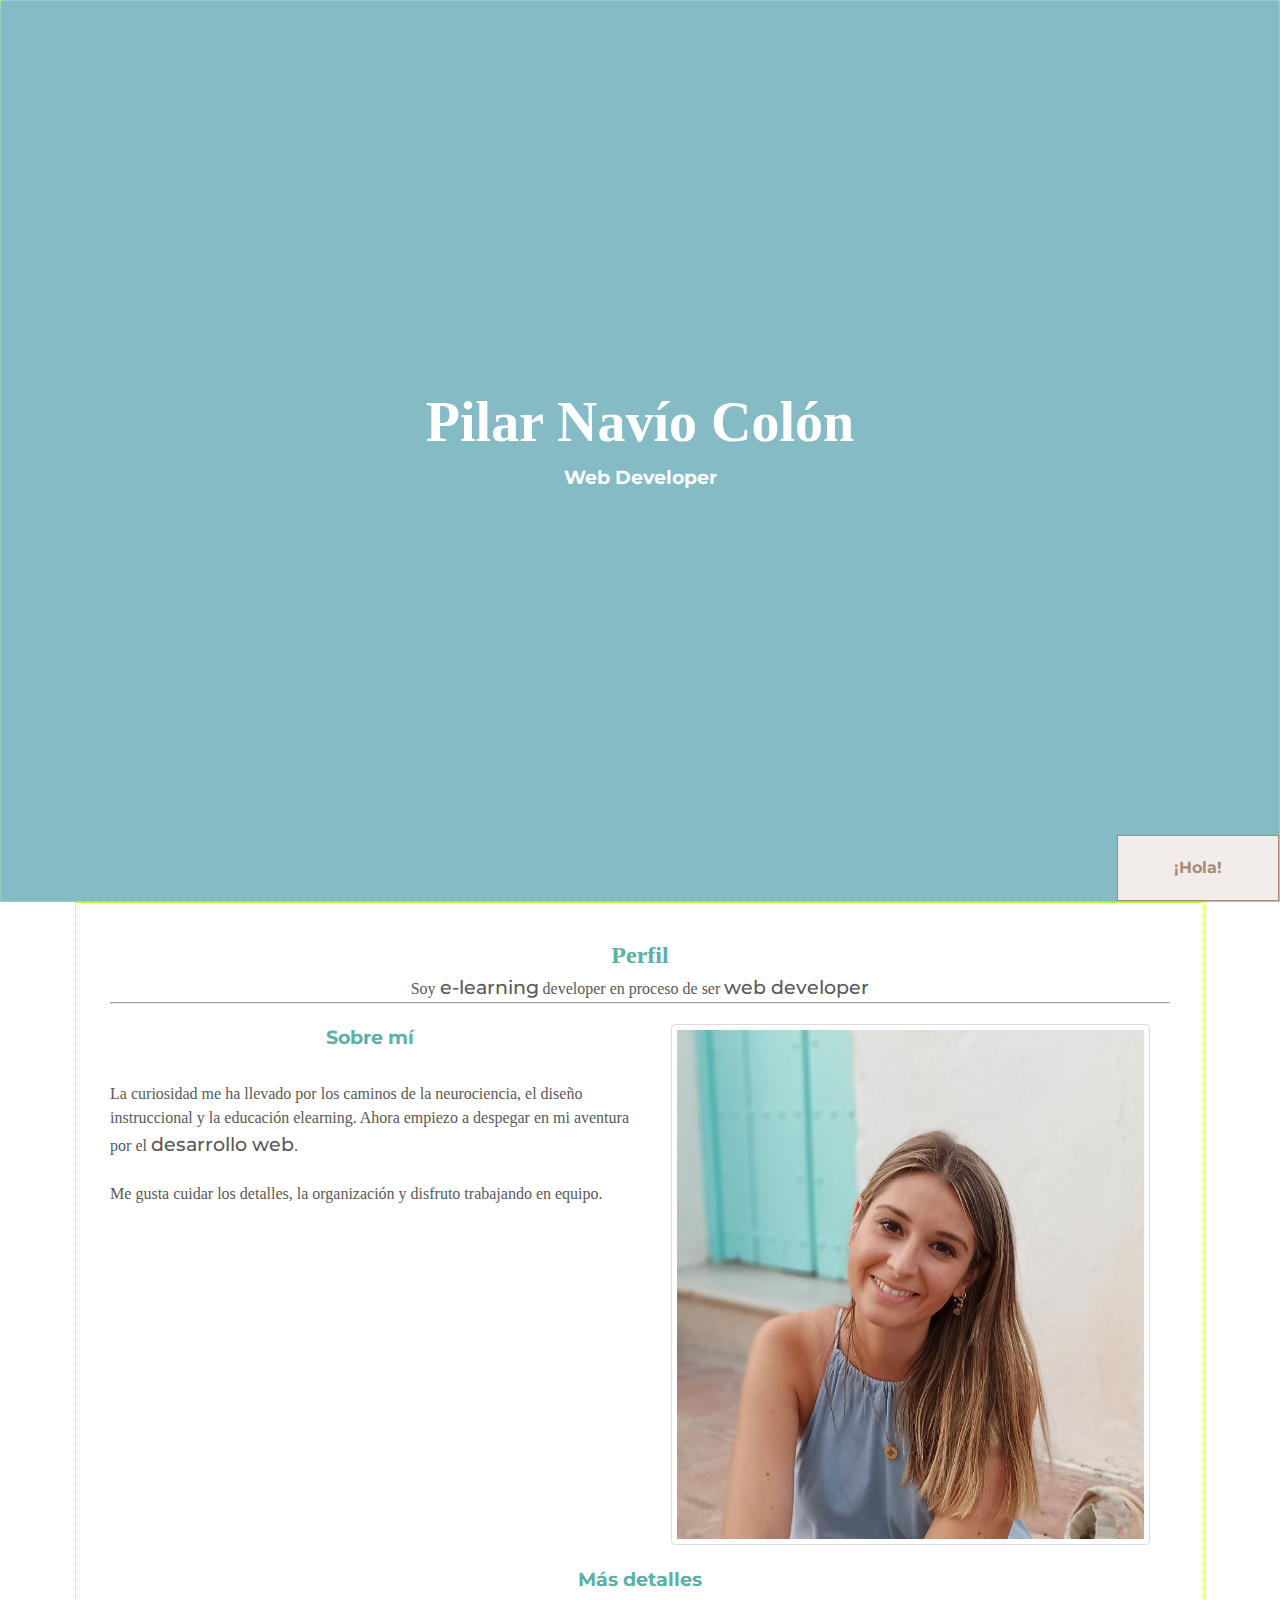
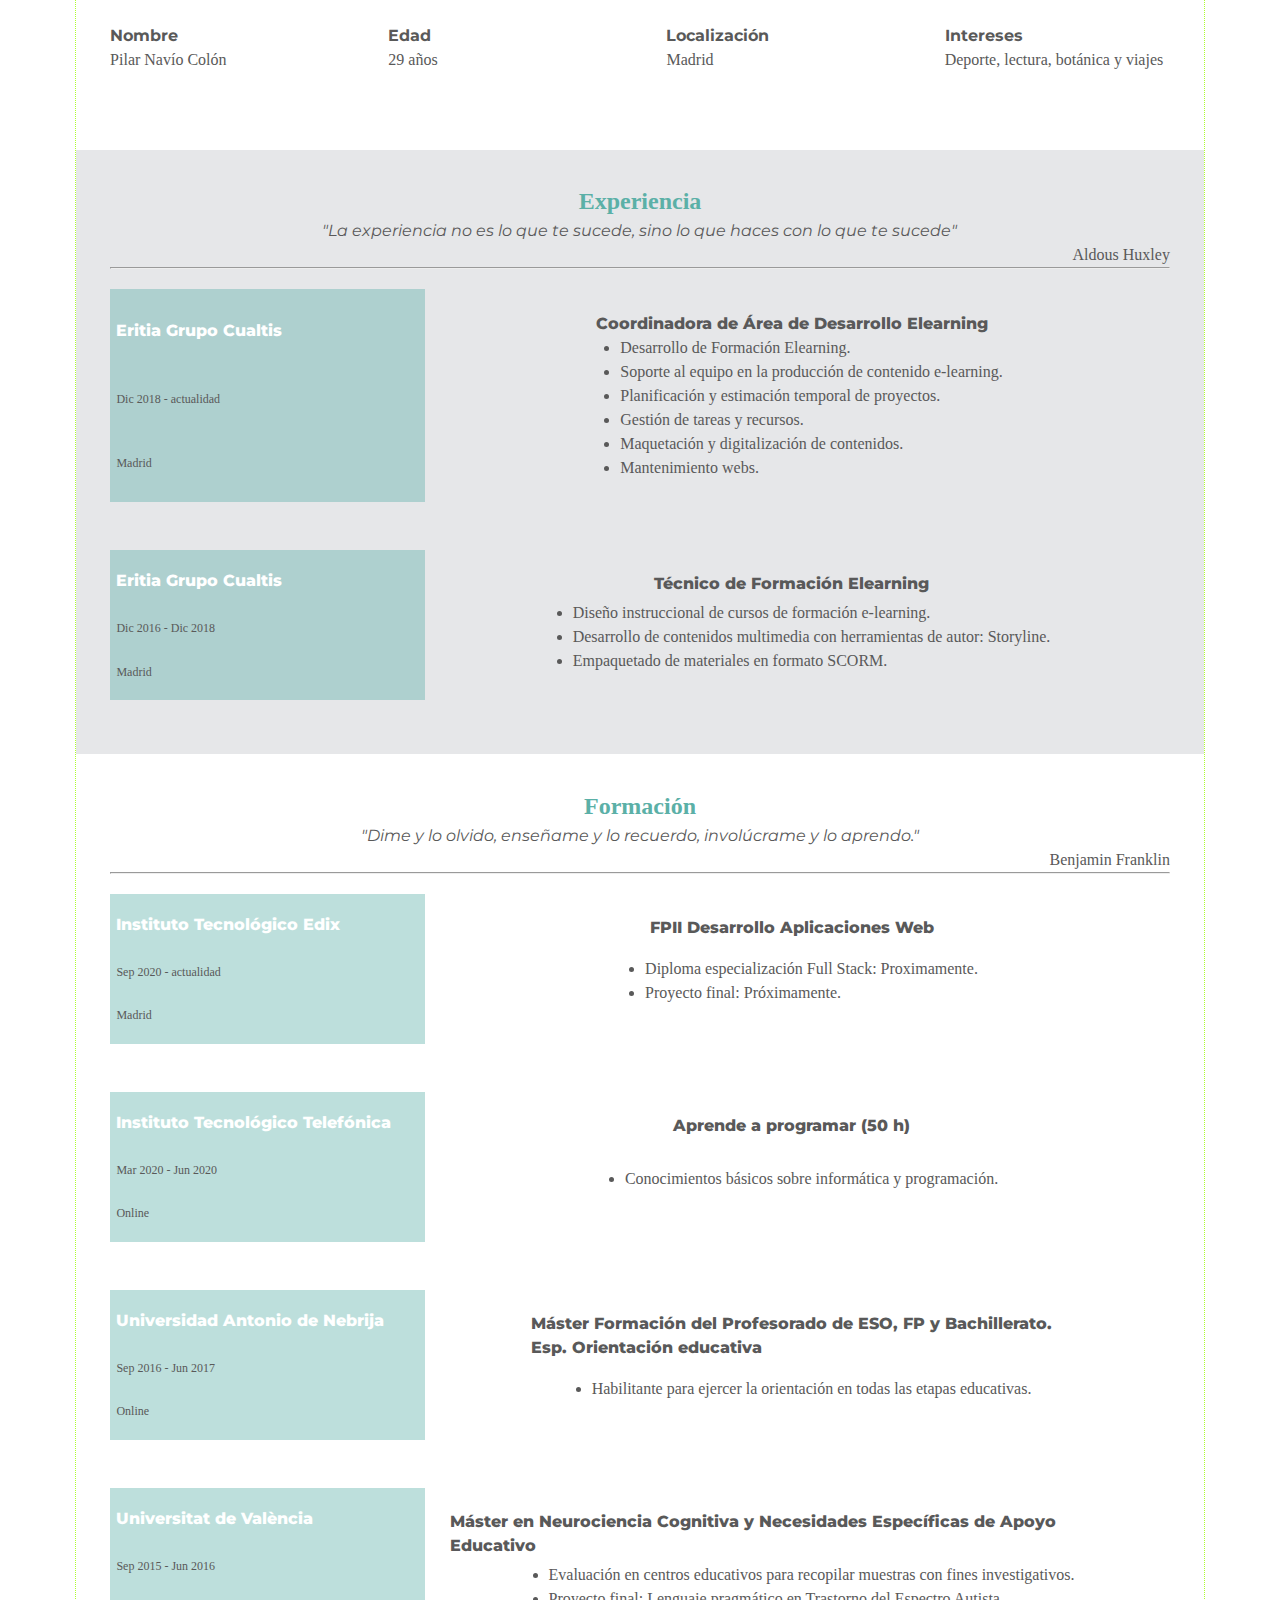
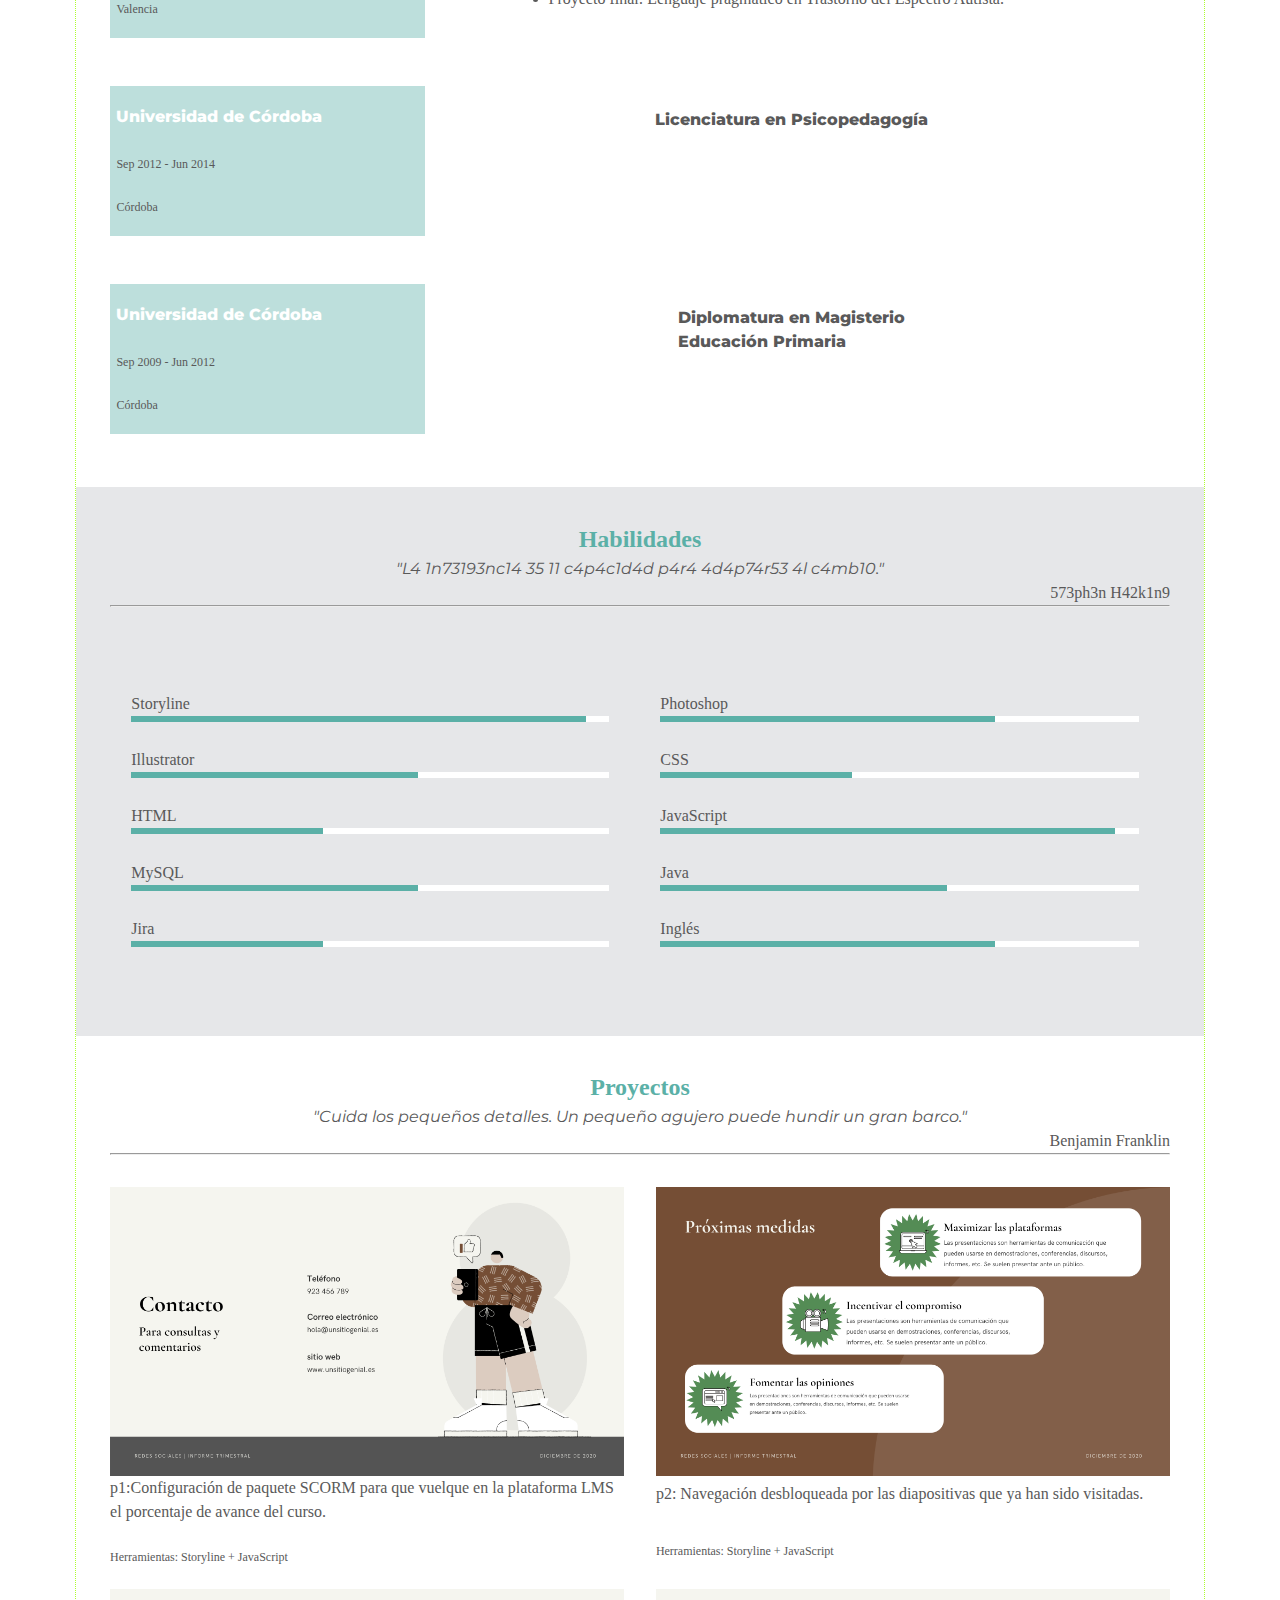
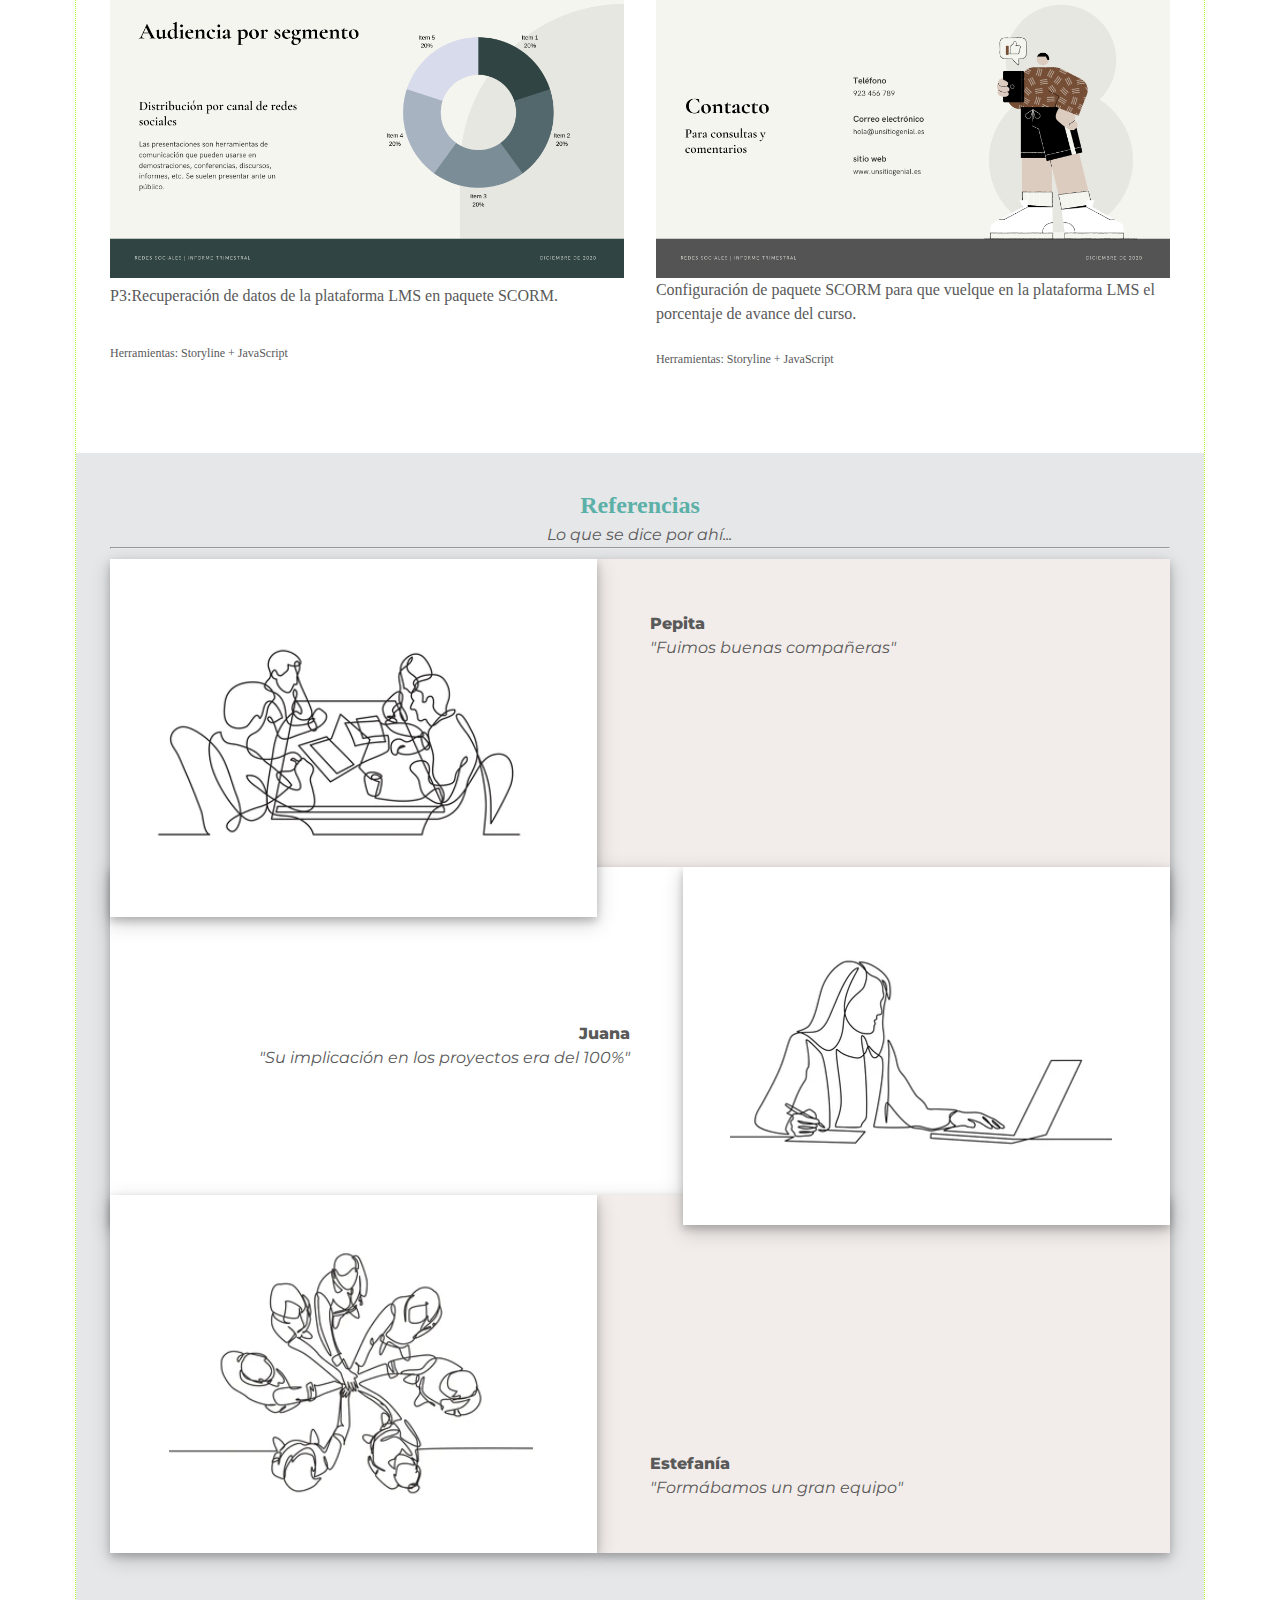
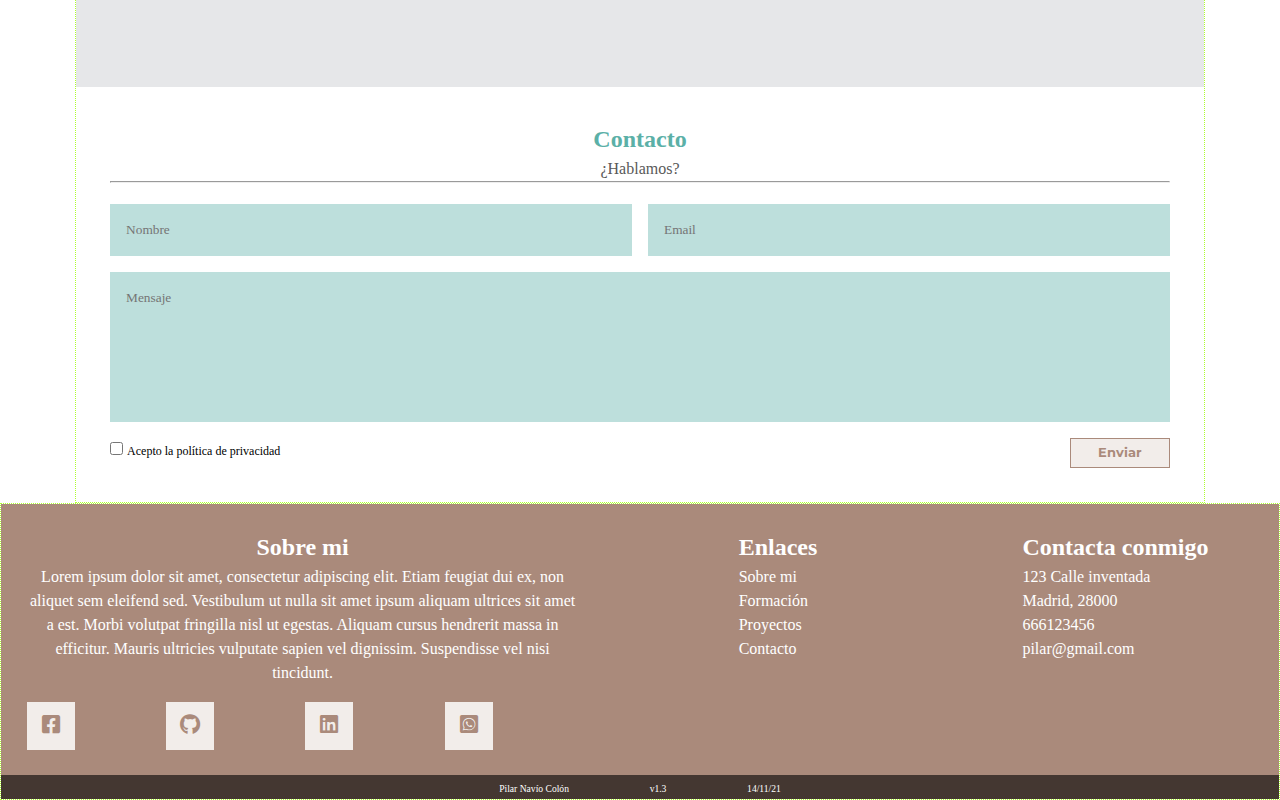
==== commit 2c23c60e: "corregido sobreposicion ref y hola alineado" ====
--- a/index.html
+++ b/index.html
@@ -18,6 +18,8 @@
                 </div>
                 <a class="boton" href=#perfil>¡Hola!</a>
             </header>
+
+            
 
             <nav class="item-grid" id="barra">
                 <ul>
@@ -30,6 +32,11 @@
                     <li><a href=#contacto>Contacto</a></li>
                 </ul>
             </nav>
+
+            <!-- MENU HAMBURGUESA SIN TERMINAR
+                 <nav class="item-grid" id="barra-movil">
+                <img src="images/hamburgermenu_120234.svg" alt="menu-hamburguesa">
+            </nav> -->
 
             <main  class="item-grid nested-grid" id="main">
                 <section class="item-perfil bg-blanco" id="perfil">
--- a/css/style-v3.css
+++ b/css/style-v3.css
@@ -191,18 +191,24 @@
 /*posicionamos el boton hola*/
 header .boton{
     grid-column: 4/5;
-    grid-row: 3/4;
-    justify-self: center;
+    grid-row: 4/5;
     align-self: end;
+    right: 7%; /*Ubicación barra*/
+    z-index:2;
+    align-self: end;
 }
 
 
 /*ELEMENTO NAV*/
 
-/*posicionamos la barra*/
+/*posicionamos la barra: NO FUNCIONA COMO ME GUSTARÍA*/
 nav{
     display:inline-grid;
     justify-content: center;
+    top: 10%;
+    z-index:2;
+    position:sticky;
+    height: fit-content;
 }
 
 
@@ -719,6 +725,22 @@
 
     }
 
+    #barra {
+        display: none;
+    }
+
+    /* BOTON MENU HAMBURGUESA SIN TERMINAR
+    #barra-movil{
+        
+        justify-self: end;
+        border: 1px solid rgb(170, 138, 123);
+        background-color: rgb(242, 237, 234);
+        color: rgb(170, 138, 123);
+        padding: 20px;
+        
+    }
+*/
+
     /*la ubicacion del booton inicial cambia*/
     header .boton{
         grid-column: 4/5;
@@ -776,6 +798,19 @@
 #barra, a.boton {
     display: none;
 }
+
+/*Cuando cambia el tamaño del navegador,
+los z-index de las referencias se invierten*/
+#ref1 .txt-ref{
+    z-index: 4; /*para que aparezca por encima de la img*/
+}
+#ref2 .txt-ref{
+    z-index: 5; /*para que aparezca por encima de la img*/
+}
+#ref3 .txt-ref{
+    z-index: 6; /*para que aparezca por encima de la img*/
+}
+
 
 
 
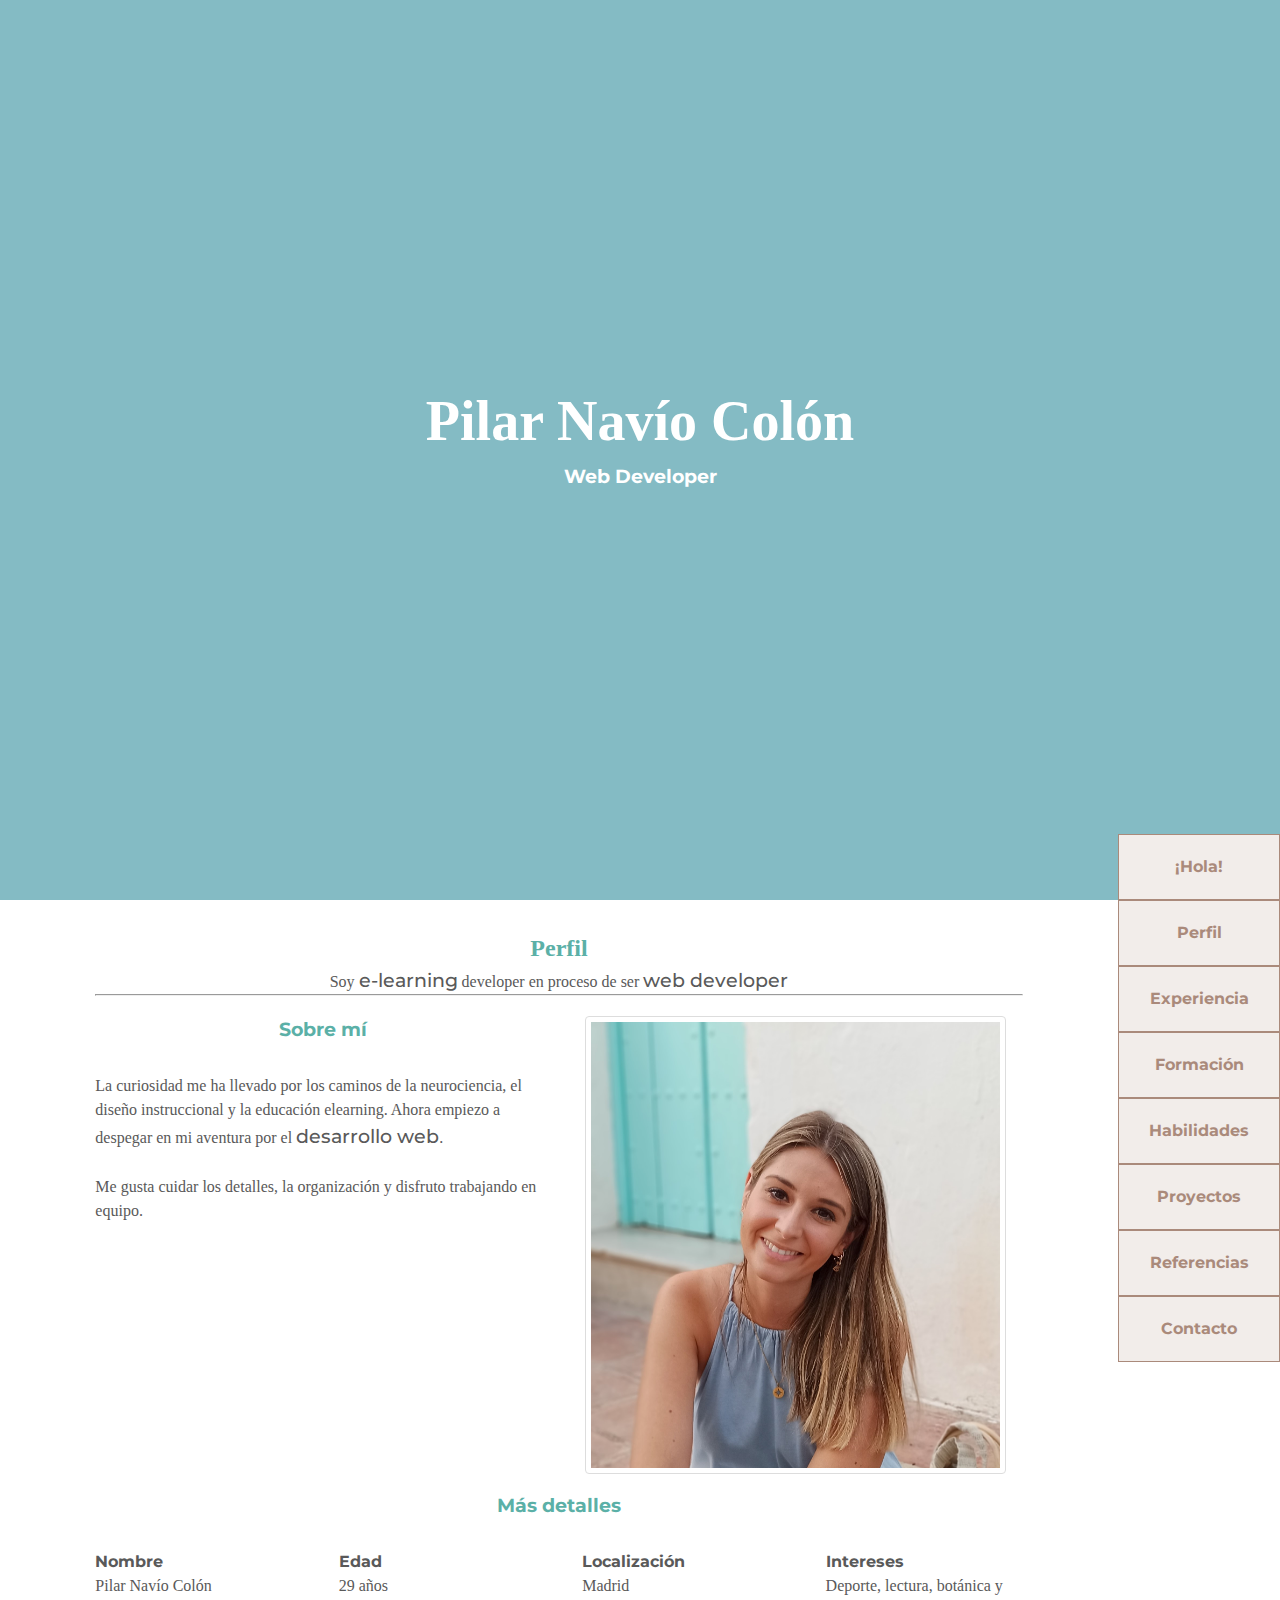
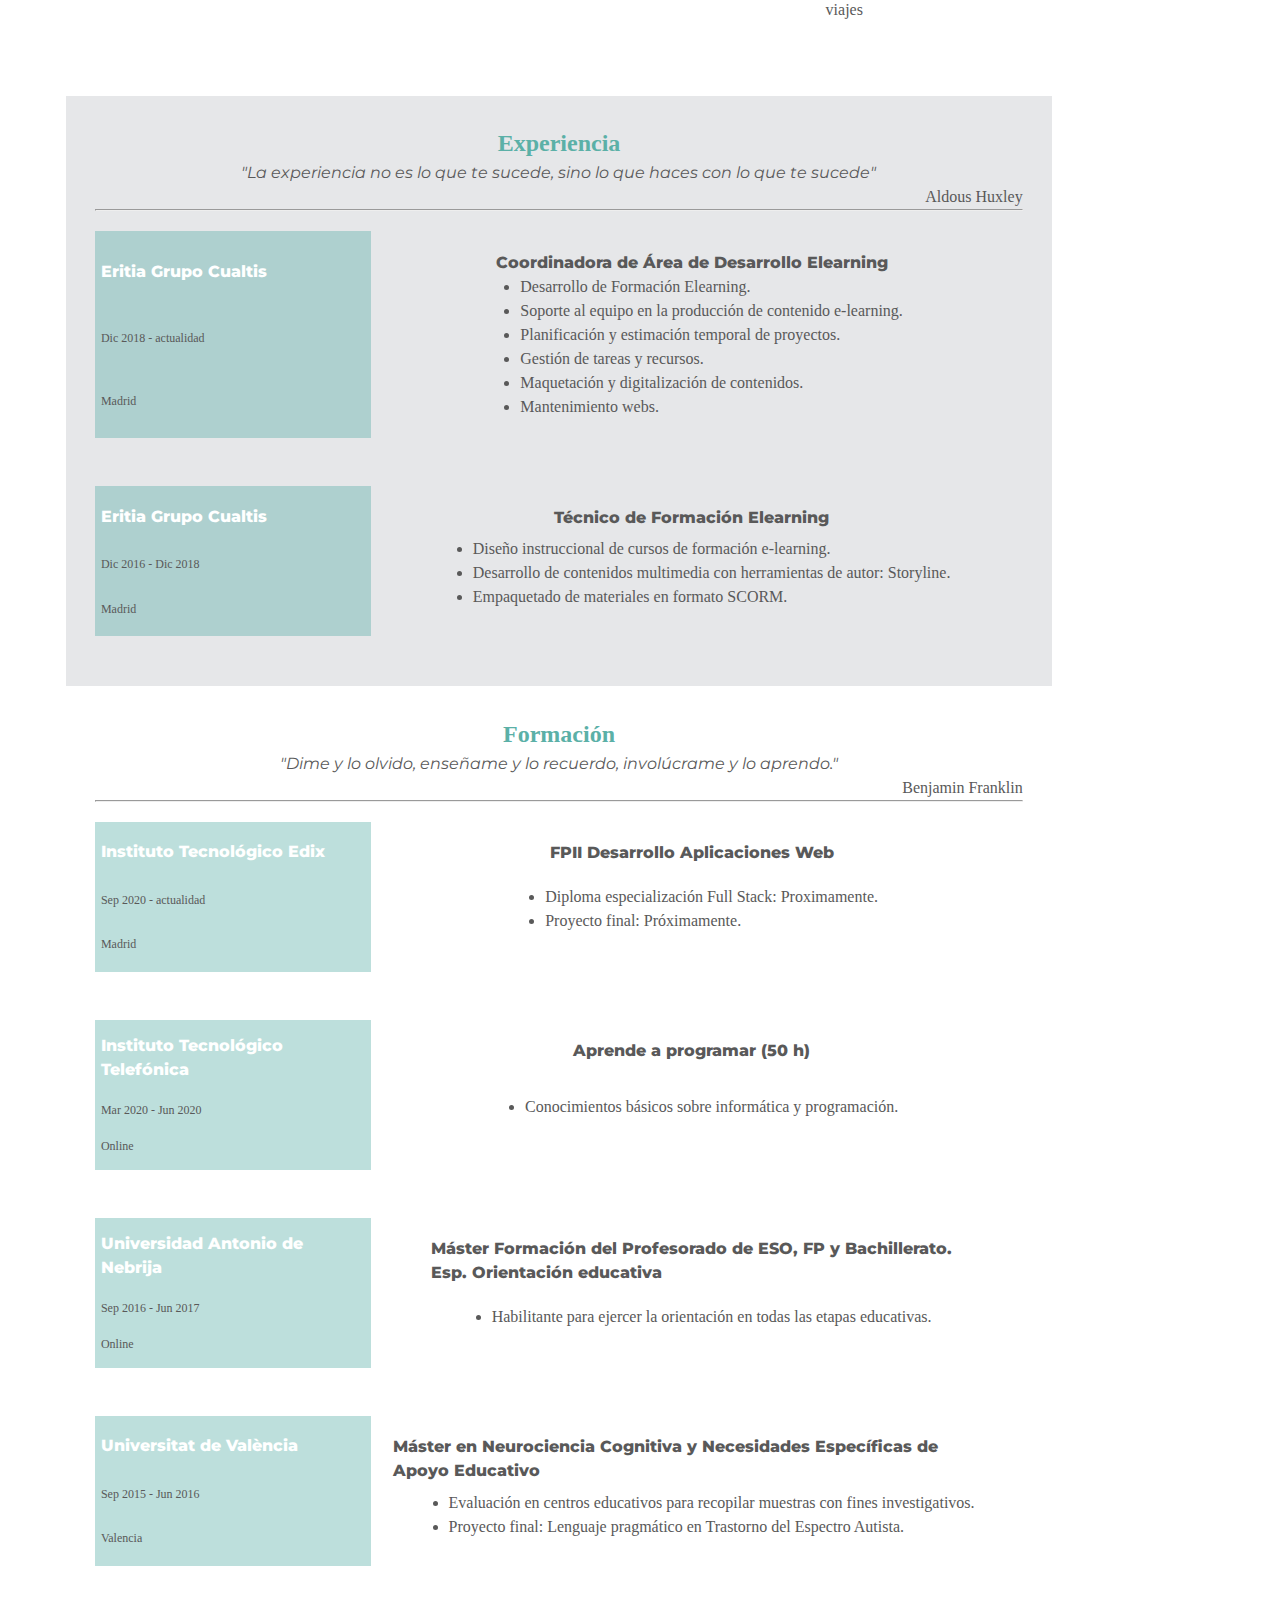
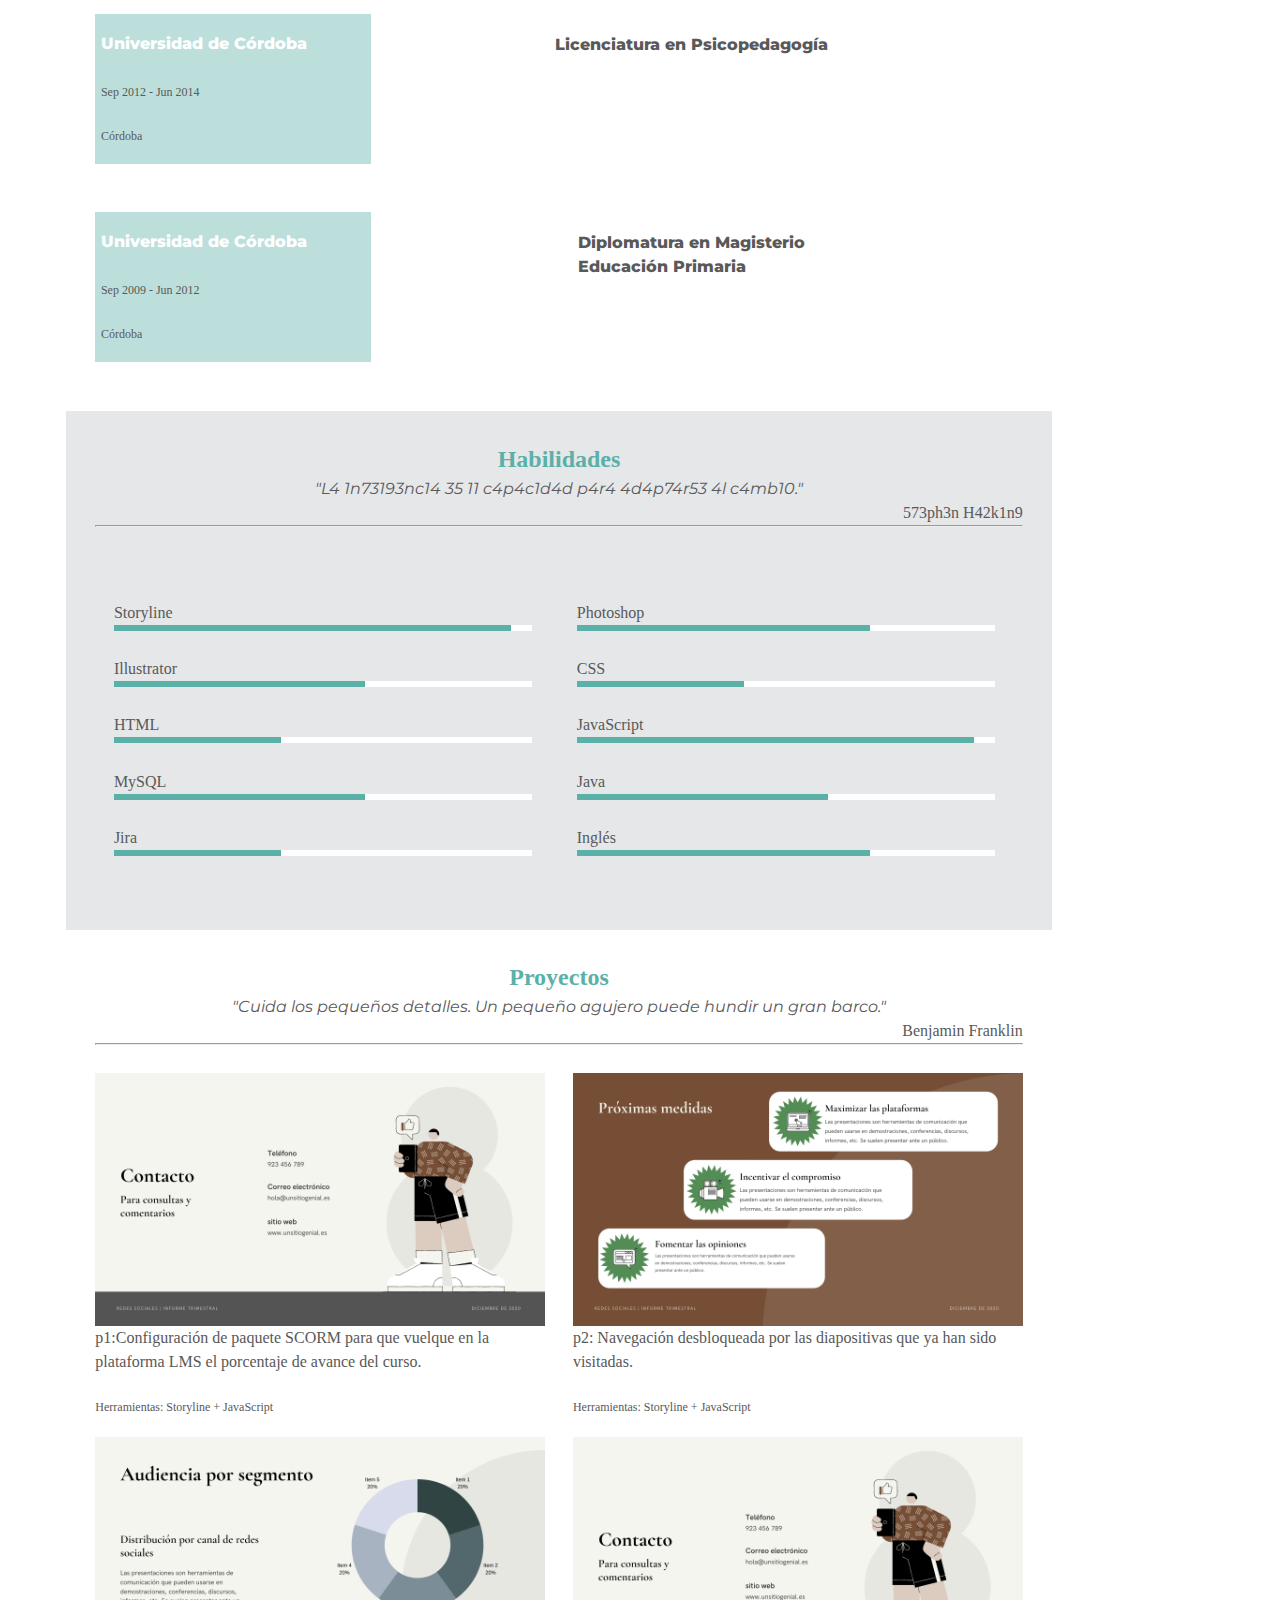
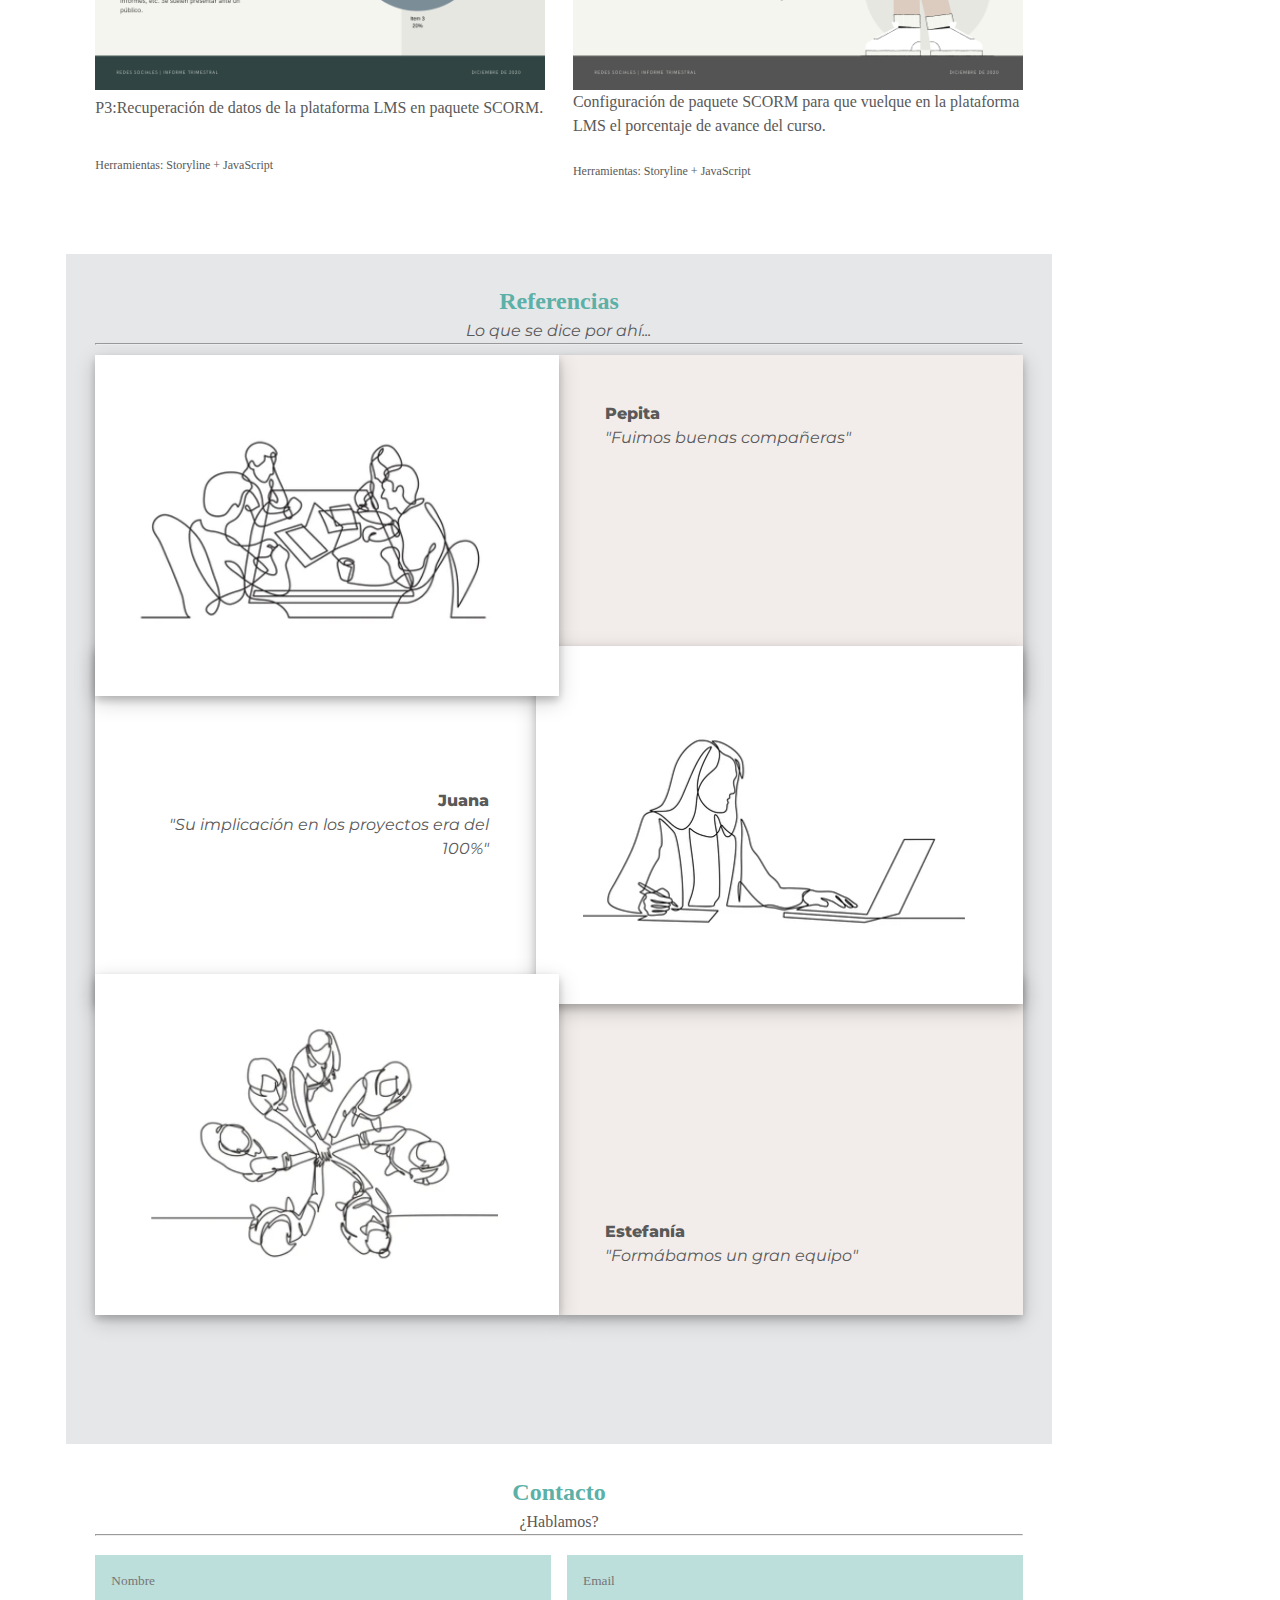
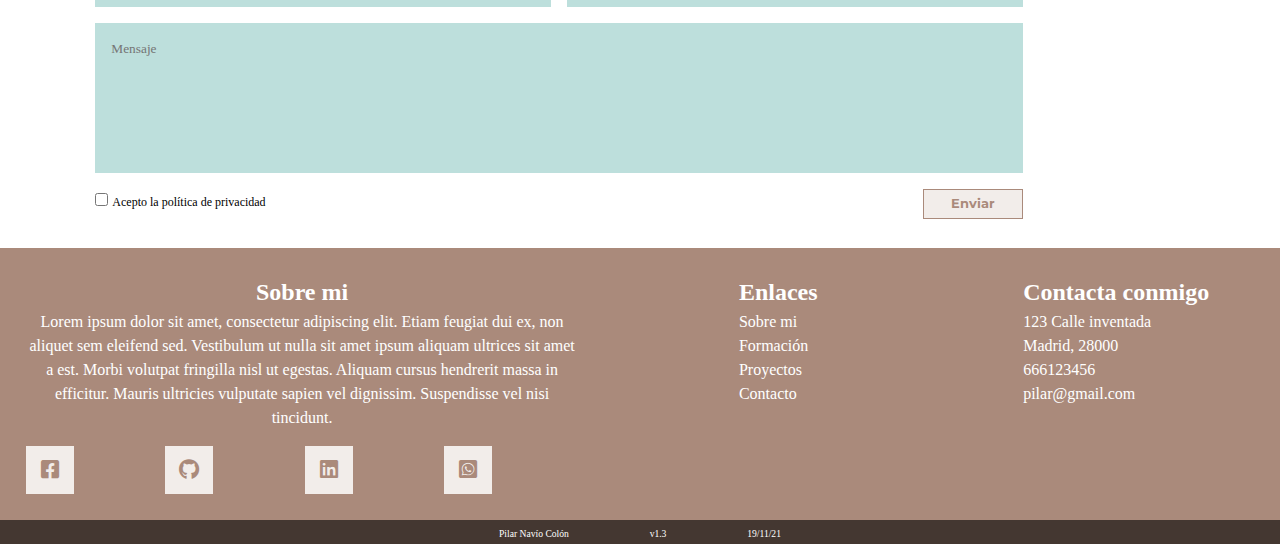
==== commit 5e034e58: "Preparada para entregar" ====
--- a/index.html
+++ b/index.html
@@ -32,11 +32,6 @@
                     <li><a href=#contacto>Contacto</a></li>
                 </ul>
             </nav>
-
-            <!-- MENU HAMBURGUESA SIN TERMINAR
-                 <nav class="item-grid" id="barra-movil">
-                <img src="images/hamburgermenu_120234.svg" alt="menu-hamburguesa">
-            </nav> -->
 
             <main  class="item-grid nested-grid" id="main">
                 <section class="item-perfil bg-blanco" id="perfil">
@@ -435,7 +430,7 @@
                 <div class="versionado">
                     <span>Pilar Navío Colón</span>
                     <span>v1.3</span>
-                    <span>14/11/21</span>
+                    <span>19/11/21</span>
                 </div>
             </footer>
         </div>
--- a/css/style-v3.css
+++ b/css/style-v3.css
@@ -139,15 +139,16 @@
     display:grid;
     grid-template-columns: 1fr 1fr 1fr 1fr;
     grid-auto-rows: auto;
-    gap:0;
+    grid-gap:0;
     justify-items: stretch;
     align-items:stretch;
 }
-/*2º: aplicamosla clase item-grid a los principales elementos
+/*2º: aplicamos la clase item-grid a los principales elementos
 para crear la estructura: header, barra, main y footer*/
-.grid .item-grid{
-    border:1px dotted greenyellow;  /*BORRAR*/
-}
+/*.grid .item-grid{
+    border:1px dotted greenyellow;  BORRAR: para saber los límites de cada container
+}
+*/
 
 /*3º: indicamos las áreas de cada elementos principal*/
 .item-grid#header{
@@ -201,7 +202,7 @@
 
 /*ELEMENTO NAV*/
 
-/*posicionamos la barra: NO FUNCIONA COMO ME GUSTARÍA*/
+/*posicionamos la barra:*/
 nav{
     display:inline-grid;
     justify-content: center;
@@ -478,7 +479,6 @@
 
 #ref1 .txt-ref{
     background-color:rgb(242, 237, 234);
-    /*padding-top: 0; /*le quito el padding superior para que sea compatible con el solapamiento de capas*/
     justify-content: start;
 }
 #ref2 .txt-ref{
@@ -530,7 +530,6 @@
 div.project.contenedor{
     display: grid;
     /*border:blue solid 1px; BORRAR*/
-   /*  grid-template-rows: 50% repeat(2 25%); */
     align-content: stretch;
 }
 
@@ -704,7 +703,7 @@
     width: 100%;
     background-color: #443731;
     display: inline-block;
-text-align: center;
+    text-align: center;
 }
 .versionado span{
     font-family: Cambria;
@@ -725,21 +724,6 @@
 
     }
 
-    #barra {
-        display: none;
-    }
-
-    /* BOTON MENU HAMBURGUESA SIN TERMINAR
-    #barra-movil{
-        
-        justify-self: end;
-        border: 1px solid rgb(170, 138, 123);
-        background-color: rgb(242, 237, 234);
-        color: rgb(170, 138, 123);
-        padding: 20px;
-        
-    }
-*/
 
     /*la ubicacion del booton inicial cambia*/
     header .boton{
@@ -794,22 +778,23 @@
 
 
 @media (max-width: 680px) {
-/*El boton inicial y la barra desaparece*/
-#barra, a.boton {
-    display: none;
-}
-
-/*Cuando cambia el tamaño del navegador,
-los z-index de las referencias se invierten*/
-#ref1 .txt-ref{
-    z-index: 4; /*para que aparezca por encima de la img*/
-}
-#ref2 .txt-ref{
-    z-index: 5; /*para que aparezca por encima de la img*/
-}
-#ref3 .txt-ref{
-    z-index: 6; /*para que aparezca por encima de la img*/
-}
+    /*El boton inicial y la barra desaparece*/
+    #barra, a.boton {
+        display: none;
+    }
+    
+
+    /*Cuando cambia el tamaño del navegador,
+    los z-index de las referencias se invierten*/
+    #ref1 .txt-ref{
+        z-index: 4; /*para que aparezca por encima de la img*/
+    }
+    #ref2 .txt-ref{
+        z-index: 5; /*para que aparezca por encima de la img*/
+    }
+    #ref3 .txt-ref{
+        z-index: 6; /*para que aparezca por encima de la img*/
+    }
 
 
 
@@ -822,6 +807,11 @@
     header.nested-grid {
         grid-template-rows: 0.5fr 1fr 0.5fr;
     }
+    /* Desaparece el boton "Hola*/
+    .boton, nav li a {
+        display:none;
+    }
+    
 
     /*En el perfil, cada elemento aparece en una fila*/
     #contenedor-perfil{
@@ -857,8 +847,20 @@
         ;
     }
 
-
-
-
-}
+    /*cambio en las referencias
+    a filas únicas y sin img*/
+        div.tarjeta-ref {
+            flex-flow: row-reverse nowrap;
+            position: relative;
+            text-align: left;
+        }
+        .tarjeta-ref#ref2, .tarjeta-ref#ref3 {
+            top: 0;
+        }
+
+        #tarjetas img{
+        display:none;
+        }
+
+    }
 }